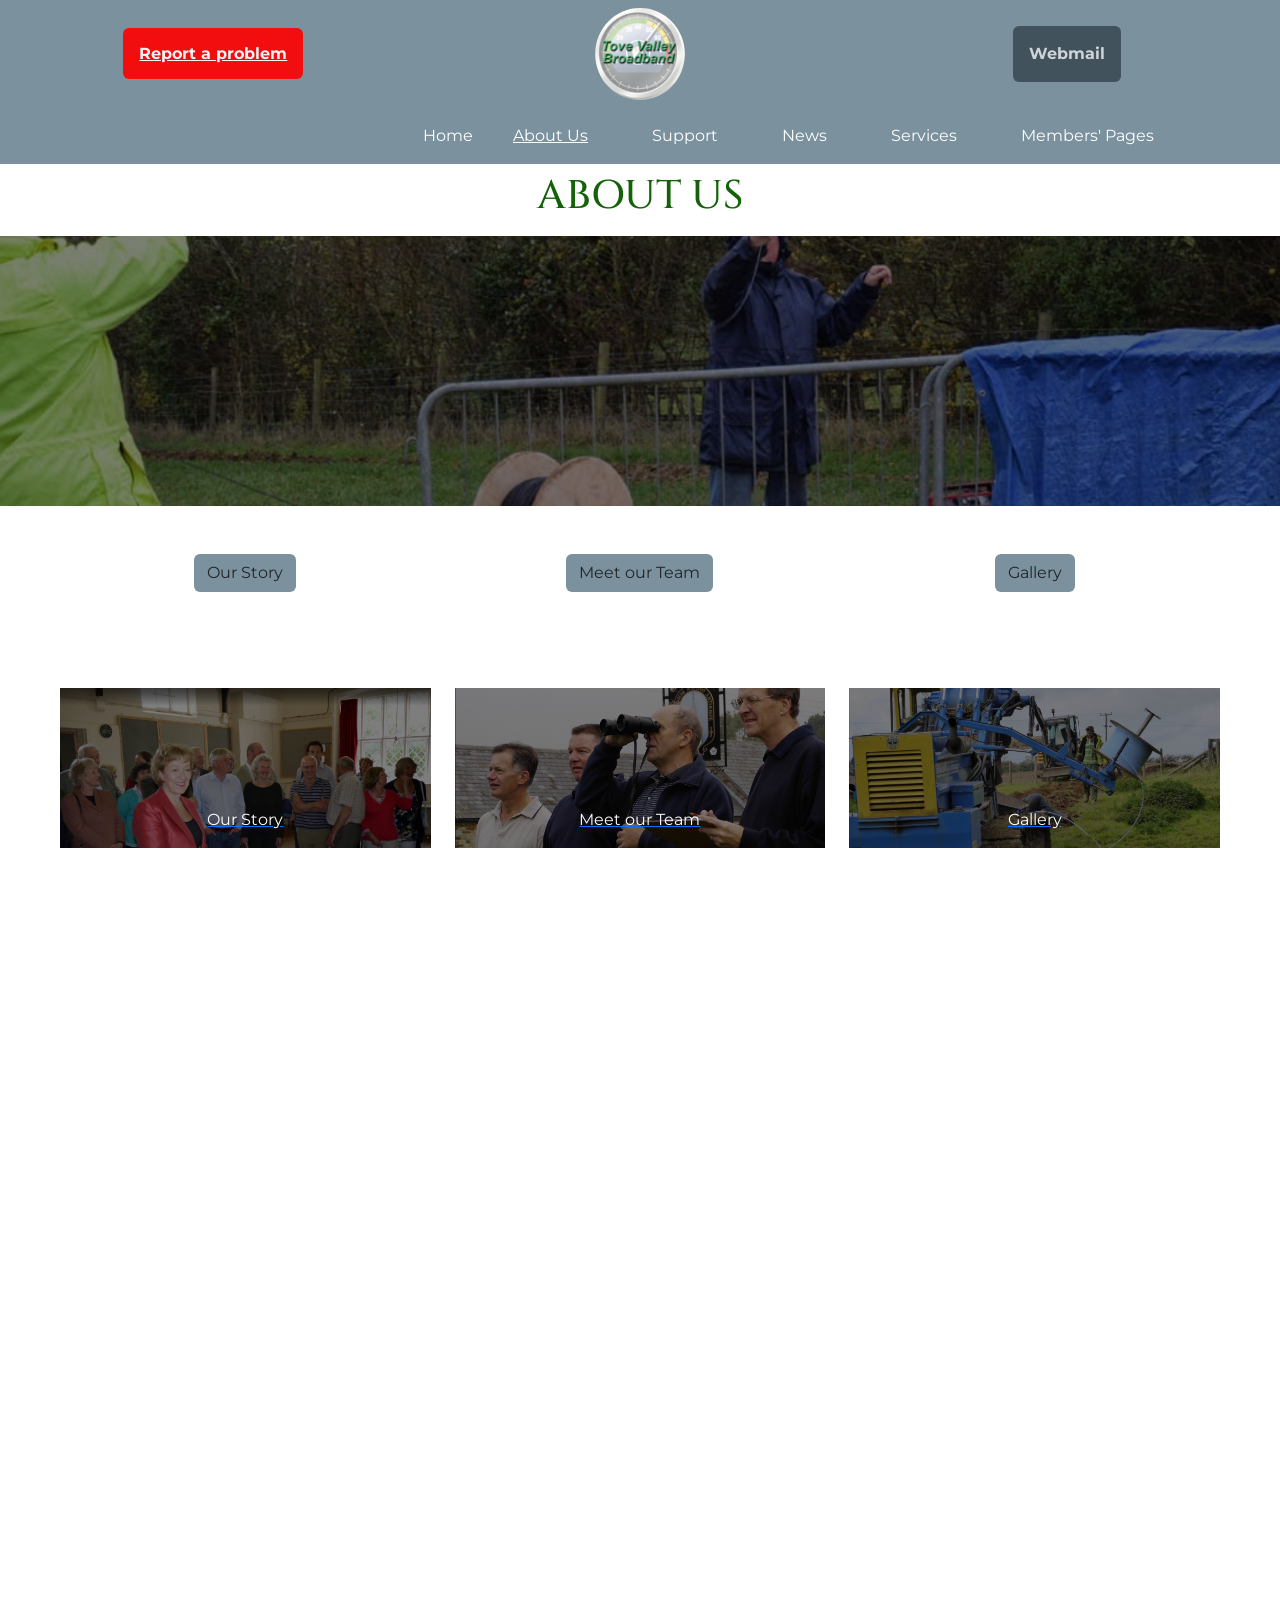
==== aboutus.html @ d672ddf1 "Add files via upload" ====
<!doctype html>
<!--  aboutus.html -->

<html lang="en">
	<head>
		<meta charset="utf-8" />
		<meta
			name="viewport"
			content="width=device-width, initial-scale=1.0, shrink-to-fit=no"
		/>
		<title>Tove Valley prototype</title>
		<meta name="description" content="" />
		<meta name="keywords" content="" />
		<meta name="author" content="" />
		<!-- SYTLE SHEETS -->
		<!-- Bootstrap 5.3.8 CSS -->
		<link
			href="https://cdn.jsdelivr.net/npm/bootstrap@5.3.8/dist/css/bootstrap.min.css"
			rel="stylesheet"
			integrity="sha384-sRIl4kxILFvY47J16cr9ZwB07vP4J8+LH7qKQnuqkuIAvNWLzeN8tE5YBujZqJLB"
			crossorigin="anonymous"
		/>
		<!-- Tetbury Wines stylesheet link -->
		<link rel="preload" href="style.css" as="style" />
		<link rel="stylesheet" href="style.css" type="text/css" />
		<!-- FONTS - Downloaded Google Fonts -->
		<!-- CINZEL and MONTSERRAT -->
		<link rel="preconnect" href="https://fonts.googleapis.com" />
		<link rel="preconnect" href="https://fonts.gstatic.com" crossorigin />
		<link
			href="https://fonts.googleapis.com/css2?family=Cinzel:wght@500&family=Montserrat:ital,wght@0,400;0,600;1,600&display=swap"
			rel="stylesheet"
		/>
		<!-- FAVICONS -->
		<!-- Favicon for Google Search -->
		<link rel="shortcut icon" href="logo-tove-valley.ico" />
		<!-- ATHENA INFORMATION-->
	</head>
	<body>
		<!-- Start of the page's main content (line below ensures that the footer behaves correctly)-->
		<div class="contents">
			<div id="top">
				<header class="sticky-top">
					<section class="container-fluid text-center bg-tw-logo-green">
						<div class="row text-center align-items-center bg-tw-logo-green">
							<div
								class="d-flex justify-content-center align-items-center col-4 text-center py-2"
							>
								<div class="">
									<a
										class="bg-tw-red text-white p-3 rounded fw-bold text-center"
										href="#"
									>
										Report a problem
									</a>
								</div>
							</div>
							<div class="col-4">
								<img
									class="d-inline-block align-top smalllogo rounded-circle py-2"
									src="logo-tove-valley.jpg"
									alt="Logo"
								/>
							</div>
							<div
								class="d-flex justify-content-center align-items-center col-4 text-center py-2"
							>
								<a class="btn-white p-3 rounded fw-bold text-center" href="#">
									Webmail
								</a>
							</div>
						</div>
					</section>
					<!-- Navigation Bar -->
					<nav
						class="navbar navbar-expand-md bg-tw-logo-green text-white text-center pe-4 justify-content-center"
					>
						<div class="container-lg justify-content-end">
							<button
								class="navbar-toggler navbar-dark"
								type="button"
								data-bs-toggle="collapse"
								data-bs-target="#navbarSupportedContent"
								aria-controls="navbarSupportedContent"
								aria-expanded="false"
								aria-label="Toggle navigation"
							>
								<span class="navbar-toggler-icon"></span>
							</button>
							<div
								class="collapse navbar-collapse flex-grow-0"
								id="navbarSupportedContent"
							>
								<ul class="navbar-nav me-auto mb-2 mb-lg-0 text-center">
									<li class="nav-item">
										<a class="nav-link" aria-current="page" href="index.html"
											>Home</a
										>
									</li>
									<li class="nav-item px-4">
										<a
											class="nav-link active"
											aria-current="page"
											href="aboutus.html"
											>About Us</a
										>
									</li>
									<li class="nav-item px-4">
										<a class="nav-link" href="#">Support</a>
									</li>
									<li class="nav-item px-4">
										<a class="nav-link" href="#">News</a>
									</li>
									<li class="nav-item px-4">
										<a class="nav-link" href="#">Services</a>
									</li>
									<li class="nav-item px-4">
										<a class="nav-link" href="#">Members' Pages</a>
									</li>
								</ul>
							</div>
						</div>
					</nav>
				</header>
				<!-- FRONT PAGE, MAIN CONTENT -->
				<main>
					<!-- PAGE TITLE -->
					<section>
						<h1 class="text-center p-2 text-green">ABOUT US</h1>
					</section>
					<!-- END PAGE TITLE -->
					<!-- HERO SECTION -->
					<section>
						<div class="hero-aboutus">
							<div
								class="mask hero-index-content center"
								style="background-color: rgba(0, 0, 0, 0.5)"
							>
								<!-- <p class="px-5 text-white container-sm">
									Tove Valley Superfast Broadband brings 10,000Mbps internet
									connection to villages in our area with fibre optics and
									radio.
									<br />
									<br />
									If you are new to the area and want to know more, check if we
									cover your location.
									<br />
									<br />
									<a
										class="tetbury-greentextonwhite p-2 rounded fw-bold text-center align-items-end"
										href="#"
									>
										Check Coverage
									</a>
									<br />
									<br />
								</p> -->
							</div>
						</div>
					</section>
					<!-- END OF HERO SECTION -->
					<!-- OPTIONS -->
					<section class="container-fluid">
						<div class="row row-cols-1 row-cols-sm-3 g-4 p-5">
							<div class="col">
								<div class="card h-100 border-0">
									<a
										href="#ourstory"
										class="btn bg-tw-logo-green d-flex align-items-center justify-content-center mx-auto"
									>
										Our Story
									</a>
									<!-- <div class="card-body">
										<p class="card-text text-justify text-center p-3"></p>
									</div>
									<div class="card-footer border-0"></div> -->
								</div>
							</div>
							<div class="col">
								<div class="card h-100 border-0">
									<a
										href="#ourteam"
										class="btn bg-tw-logo-green d-flex align-items-center justify-content-center mx-auto"
									>
										Meet our Team
									</a>
									<!-- <div class="card-body">
										<p class="card-text text-justify text-center p-3"></p>
									</div>
									<div class="card-footer border-0"></div> -->
								</div>
							</div>
							<div class="col">
								<div class="card h-100 border-0">
									<a
										href="#"
										class="btn bg-tw-logo-green d-flex align-items-center justify-content-center mx-auto"
									>
										Gallery
									</a>
									<!-- <div class="card-body">
										<p class="card-text text-justify text-center p-3"></p>
									</div>
									<div class="card-footer border-0"></div> -->
								</div>
							</div>
						</div>
					</section>
					<section class="container-fluid">
						<div class="row row-cols-1 row-cols-sm-3 g-4 p-5">
							<div class="col">
								<a href="#ourstory">
									<div class="button-story">
										<div
											class="mask button-content center"
											style="background-color: rgba(0, 0, 0, 0.5)"
										>
											<p class="text-white">Our Story</p>
										</div>
									</div>
								</a>
							</div>
							<div class="col">
								<a href="#ourteam">
									<div class="button-team">
										<div
											class="mask button-content center"
											style="background-color: rgba(0, 0, 0, 0.5)"
										>
											<p class="text-white">Meet our Team</p>
										</div>
									</div>
								</a>
							</div>
							<div class="col">
								<a href="#">
									<div class="button-gallery">
										<div
											class="mask button-content center"
											style="background-color: rgba(0, 0, 0, 0.5)"
										>
											<p class="text-white">Gallery</p>
										</div>
									</div>
								</a>
							</div>
						</div>
					</section>
					<!-- END OF OPTIONS -->
					<!-- INFORMATION SECTION -->
					<section class="container-lg">
						<h2 id="ourstory" class="text-center py-3 text-green">OUR STORY</h2>
						<article>
							<!-- IMAGES IN A ROW -->
							<section class="container-fluid">
								<div class="row row-cols-1 row-cols-sm-3 g-3 p-3">
									<div class="col">
										<img
											src="TVB-fibre-laying-reel-tractor.jpg"
											class="img-fluid h-100"
											alt="TVB-fibre-laying-reel-tractor"
										/>
									</div>
									<div class="col">
										<img
											src="TVB-fibre-reel-Churchyard.jpg"
											class="img-fluid h-100"
											alt="TVB-fibre-laying-reel-tractor"
										/>
									</div>
									<div class="col">
										<img
											src="TVB-crane-chimney-installation.jpg"
											class="img-fluid h-100"
											alt="TVB-fibre-laying-reel-tractor"
										/>
									</div>
								</div>
								<!-- Top of page -->
								<section class="text-end text-white pb-1 sticky-bottom">
									<a href="#top" class="nav-link">
										<svg
											xmlns="http://www.w3.org/2000/svg "
											width="1.0em"
											height="1.0em"
											fill="currentColor"
											class="bi bi-arrow-up-square-fill tetbury-whitetextongreen"
											viewBox="0 0 20 20 "
										>
											<path
												d="M2 16a2 2 0 0 1-2-2V2a2 2 0 0 1 2-2h12a2 2 0 0 1 2 2v12a2 2 0 0 1-2 2zm6.5-4.5V5.707l2.146 2.147a.5.5 0 0 0 .708-.708l-3-3a.5.5 0 0 0-.708 0l-3 3a.5.5 0 1 0 .708.708L7.5 5.707V11.5a.5.5 0 0 0 1 0"
											/>
										</svg>
									</a>
								</section>
							</section>
							<!-- END OF IMAGES IN A ROW -->
						</article>
						<article class="container-md">
							<p class="text-dark">
								"Not in my life-time" - a term often heard in the rural
								backwaters of England since the beginning of the 21st century.
								What we are referring to is, of course, is half-decent
								broadband.
							</p>
							<p class="text-dark">
								But in middle-England there are those of us who would not take
								this state sitting down. In the village of Abthorpe, a 120-house
								”Royalist” Stronghold in the upper Tove valley in
								Northamptonshire, a group of us led by Eric decided to change
								the face of broadband delivery in the area for ever.
							</p>
							<p class="text-dark">
								Dial-up connection to the internet at 0.024Mbps was improved
								dramatically in 2003 with a community supported satellite data
								connection to Belgium and provided "always on" broadband at
								1.0Mbps download and 0.25Mbps upload. This served 50 houses
								distributed across the roof-tops by 2.4Ghz WiFi. Cantennea (had
								to be Scotch cans), Fish-fryers (3-foot mesh reflectors) and
								commercial antennae were used in an effort to maximise radio
								connection and reduce interference. Lots of fun with RG-142
								co-ax and SMA connectors! However, we did have to train Google
								that we were English, not French!
							</p>
							<!-- 	<p class="text-green">Read More...</p> -->
						</article>
					</section>
					<!-- END OF INFORMATION SECTION -->
					<!-- INFORMATION SECTION -->
					<section class="container-fluid bg-tw-logo-green">
						<h2 id="ourteam" class="text-center py-3 text-white">OUR TEAM</h2>
						<article>
							<!-- IMAGES IN A ROW -->
							<section class="container-fluid">
								<div class="row row-cols-1 row-cols-sm-3 g-3 p-3">
									<div class="col">
										<img
											src="TVB-staff.jpg"
											class="img-fluid"
											alt="TVB-fibre-laying-reel-tractor"
										/>
									</div>
									<div class="col">
										<img
											src="TVB-celebration.jpg"
											class="img-fluid"
											alt="TVB-rooftop-church"
										/>
									</div>
									<div class="col">
										<img
											src="TVB-planning-eric.jpg"
											class="img-fluid"
											alt="TVB-fibre-laying-reel-tractor"
										/>
									</div>
								</div>
								<!-- Top of page -->
								<section class="text-end text-white pb-1 sticky-bottom">
									<a href="#top" class="nav-link">
										<svg
											xmlns="http://www.w3.org/2000/svg "
											width="1.0em"
											height="1.0em"
											fill="currentColor"
											class="bi bi-arrow-up-square-fill tetbury-whitetextongreen"
											viewBox="0 0 20 20 "
										>
											<path
												d="M2 16a2 2 0 0 1-2-2V2a2 2 0 0 1 2-2h12a2 2 0 0 1 2 2v12a2 2 0 0 1-2 2zm6.5-4.5V5.707l2.146 2.147a.5.5 0 0 0 .708-.708l-3-3a.5.5 0 0 0-.708 0l-3 3a.5.5 0 1 0 .708.708L7.5 5.707V11.5a.5.5 0 0 0 1 0"
											/>
										</svg>
									</a>
								</section>
							</section>
							<!-- END OF IMAGES IN A ROW -->
						</article>
						<article class="container-md">
							<p class="text-dark">
								Directors: Eric Malcomson; Philip Berry; Keith Fenwick; Peter
								Watkins; Richard Tomalin; Oliver Essame. Treasurer: Frank
								Hunter. Secretary Dave Long.
							</p>
							<p class="text-dark">
								In the village of Abthorpe, a 120-house ”Royalist” Stronghold in
								the upper Tove valley in Northamptonshire, a group of us led by
								Eric decided to change the face of broadband delivery in the
								area for ever.
							</p>
							<p class="text-dark">
								Dial-up connection to the internet at 0.024Mbps was improved
								dramatically in 2003 with a community supported satellite data
								connection to Belgium and provided "always on" broadband at
								1.0Mbps download and 0.25Mbps upload. This served 50 houses
								distributed across the roof-tops by 2.4Ghz WiFi. Cantennea (had
								to be Scotch cans), Fish-fryers (3-foot mesh reflectors) and
								commercial antennae were used in an effort to maximise radio
								connection and reduce interference. Lots of fun with RG-142
								co-ax and SMA connectors! However, we did have to train Google
								that we were English, not French!
							</p>
						</article>
					</section>
					<!-- END OF INFORMATION SECTION -->
				</main>
				<!-- End of Main Content -->
			</div>
		</div>
		<footer id="sticky-footer" class="navbar-dark text-white pt-0 pb-0">
			<!-- Footer hours -->
			<section
				class="container-fluid py-1 text-center bg-tw-logo-green bg-social"
			>
				<div class="row text-center align-items-center">
					<a href="#">
						<img
							class="d-inline-block align-top smalllogo rounded-circle"
							src="logo-tove-valley.jpg"
							alt="Tetbury Wines Logo"
						/>
					</a>
				</div>
			</section>
			<hr class="d-none d-md-block" />
			<section
				class="container-fluid py-3 text-center bg-tw-logo-green bg-social"
			>
				<div class="row text-center">
					<div class="col-xs-12 col-sm-3">
						<p
							class="fw-bold row-footer-height d-flex justify-content-center align-items-center"
						>
							<a href="#" class="nav-link">Company Info</a>
						</p>
					</div>
					<div class="col-xs-12 col-sm-3">
						<p
							class="fw-bold row-footer-height d-flex justify-content-center align-items-center"
						>
							<a href="#" class="nav-link">Ombudsman</a>
						</p>
					</div>
					<div class="col-xs-12 col-sm-3">
						<p
							class="fw-bold row-footer-height d-flex justify-content-center align-items-center"
						>
							<a href="#" class="nav-link">Small Print</a>
						</p>
					</div>
					<div class="col-xs-12 col-sm-3">
						<p
							class="fw-bold row-footer-height d-flex justify-content-center align-items-center"
						>
							<a href="#" class="nav-link">Website Info</a>
						</p>
					</div>
				</div>
			</section>
		</footer>
		<!-- JAVASCRIPT ITEMS -->
		<!-- Bootstrap 5.3.8 Bundle of Popper and JS -->
		<script
			src="https://cdn.jsdelivr.net/npm/bootstrap@5.3.8/dist/js/bootstrap.bundle.min.js"
			integrity="sha384-FKyoEForCGlyvwx9Hj09JcYn3nv7wiPVlz7YYwJrWVcXK/BmnVDxM+D2scQbITxI"
			crossorigin="anonymous"
		></script>
	</body>
</html>
---- style.css ----
/* TOVE VALLEY WEBSITE  - style.css */

/*Basic page setup */
html,
body {
	height: 100%;
	width: 100%;
	overflow: auto;
	scroll-behavior: smooth;
}

body {
	min-height: 100%;
	display: grid;
	grid-template-rows: 1fr auto;
	font-family: Montserrat, Helvetica, sans-serif;
	overflow-x: hidden;
}

body > .contents:first-child {
	width: 100%;
	max-width: 100%;
}

#main {
	min-height: 100vh;
}

.footer {
	grid-row-start: 2;
	grid-row-end: 3;
}

#page-content {
	flex: 1 0 auto;
}

#sticky-footer {
	flex-shrink: none;
}

/* Colours */
.text-tw-logo-green {
	color: rgb(123, 146, 158);
}

.bg-tw-logo-green {
	background-color: rgb(123, 146, 158);
}

.bg-tw-logo-green-pale {
	background-color: rgba(123, 146, 158, 0.1);
	opacity: 0.33;
}

.text-tw-logo-red {
	color: rgb(116, 41, 39);
}

.tetbury-redtextonwhite {
	color: rgb(116, 41, 39);
	border-color: white;
	background-color: white;
	text-decoration: none;
}

.tetbury-redtextonwhite:hover {
	color: rgb(116, 41, 39);
	border-color: white;
	background-color: white;
	text-decoration: underline;
}

.text-tw-red {
	color: red;
}

.text-tw-light-green {
	color: rgb(61, 207, 145);
}

.bg-tw-red {
	background-color: red;
	opacity: 90%;
}

.tetbury-greentextonwhite {
	color: rgb(123, 146, 158);
	border-color: white;
	background-color: white;
	text-decoration: none;
}

.tetbury-greentextonwhite:hover {
	color: rgb(123, 146, 158);
	border-color: rgb(123, 146, 158);
	background-color: white;
	text-decoration: underline;
}

.tetbury-whitetextongreen {
	color: white;
	border-color: white;
	background-color: rgb(123, 146, 158);
	text-decoration: none;
}

.tetbury-whitetextongreen:hover {
	color: white;
	border-color: white;
	background-color: rgb(123, 146, 158);
	text-decoration: underline;
}

.tetbury-whitetextonred {
	color: white;
	border-color: rgb(116, 41, 39);
	background-color: rgb(116, 41, 39);
	text-decoration: none;
}

.tetbury-whitetextonred:hover {
	color: white;
	border-color: rgb(116, 41, 39);
	background-color: rgb(116, 41, 39);
	text-decoration: underline;
}

.tetbury-whitetextonscarlet {
	color: white;
	border-color: rgb(255, 9, 15);
	background-color: rgb(255, 9, 15);
	text-decoration: none;
}

.tetbury-whitetextonscarlet:hover {
	color: white;
	border-color: rgb(255, 9, 15);
	background-color: rgb(255, 9, 15);
	text-decoration: underline;
}

.text-scarlet {
	color: rgb(255, 9, 15);
}

.tetbury-scarlettextonwhite {
	color: rgb(255, 9, 15);
	border-color: white;
	background-color: white;
	text-decoration: none;
}

.tetbury-scarlettextonwhite:hover {
	color: rgb(255, 9, 15);
	border-color: white;
	background-color: white;
	text-decoration: underline;
}

.bg-highlight-yellow {
	background-color: yellow;
}
.bg-highlight-green {
	background-color: rgb(43, 156, 25);
}
.text-highlight-green {
	color: rgb(43, 156, 25);
}
.bg-green {
	background-color: rgb(20, 97, 9);
}
.text-green {
	color: rgb(20, 97, 9);
}
.image-medium {
	width: 200px;
	height: auto;
	border: 1px solid black;
	margin-bottom: 25px;
}
.image-medium img {
	width: 100%;
	height: 100%;
	object-fit: cover;
}
.news-image {
	height: 30px;
	width: auto;
	vertical-align: middle;
}

.carousel-control-prev-green {
	color: rgb(123, 146, 158);
}

/* Read More */
.modal-staff {
	width: 50vw;
}

*/

/* Navigation Bar styles*/
nav {
	padding: 0;
	display: inline-flex;
}

.navbar-dark {
	background-color: rgb(123, 146, 158);
	border-color: rgb(123, 146, 158);
	color: white;
}

.nav-link {
	color: white !important;
}

.nav-link:hover {
	color: white !important;
	text-decoration: underline;
}

.nav-item {
	color: white !important;
}

.nav-item:hover {
	color: white !important;
	text-decoration: underline;
}

a.active {
	text-decoration: underline;
}

/* Footer */
footer {
	right: 0;
	bottom: 0;
	left: 0;
	padding: 0.5rem;
	background-color: rgb(123, 146, 158);
	text-align: left;
	color: #fff;
}

.border-tw-logo-green {
	border-bottom: 2px solid rgb(123, 146, 158);
}
.border-grey {
	border: 10px rgb(46, 60, 71, 0.75);
	border-radius: 0;
}
.border-red {
	border: 10px ridge rgb(116, 41, 39);
	border-radius: 0;
}

.border-double-red {
	border: 10px double rgb(116, 41, 39);
	border-radius: 0;
}
.box-shadow-light {
	box-shadow: 0px 2px rgba(255, 255, 255, 0.2);
}
.box-shadow-dark {
	box-shadow: 0px 2px rgba(123, 146, 158, 0.2);
}

.circle-border-tw-logo-green {
	border: 2px solid rgb(123, 146, 158, 0.5);
}

.circle-border-tw-logo-red {
	border: 2px rgba(116, 41, 39, 0.1);
}

.bg-social {
	background-color: rgba(123, 146, 158, 0.7);
}

.style-instagram {
	background: linear-gradient(-45deg, #ed1c94, #ffec17);
	color: white;
	border: none;
	border-radius: 30%;
}

.tetbury-whitetextongreen-social {
	color: white;
	border-color: white;
	background-color: rgba(123, 146, 158 0.7);
	text-decoration: none;
}

.tetbury-whitetextongreen-social:hover {
	color: white;
	border-color: white;
	background-color: rgba(123, 146, 158 0.7);
	text-decoration: underline;
}

/*................Images ..............*/
img {
	aspect-ratio: attr(width) / attr(height);
}

.img-border {
	border: 10px solid;
	border-image-source: url(images/logos-icons/border-frame.jpg);
	border-image-slice: 48;
}

.img-border-thin {
	border: 5px solid;
	border-image-source: url(images/cards/border-frame.jpg);
	border-image-slice: 48;
}

.img-blog {
	float: left;
	height: 10em;
	width: auto;
	padding: 0.5em;
}

.smalllogo {
	width: 6rem;
	height: auto;
	/*   width: 200;
  height: 138; */
	padding: 0.2em;
}

.footerlogo {
	width: 50%;
	height: auto;
	padding: 0.2em;
}

.container {
	position: relative;
	width: 100%;
}

.img-bottle {
	width: 108;
	height: 368;
}

.img-bottle-small {
	width: 94;
	height: 184;
}

.square img {
	aspect-ratio: 1 / 1;
	width: 100%;
	object-fit: contain;
	border-radius: 50%;
}

/* Animations */
@keyframes rotate {
	from {
		transform: rotate(0);
	}

	to {
		transform: rotate(360deg);
	}
}

.rotate {
	animation-name: rotate;
	animation-duration: 2000ms;
	animation-timing-function: linear;
	animation-delay: 300ms;
}

@keyframes slideInRight {
	from {
		transform: translateX(300px);
	}

	to {
		transform: translateX(0);
	}
}

.slideInRight {
	animation-name: slideInRight;
	animation-timing-function: ease-in;
	animation-duration: 2000ms;
	animation-delay: 500ms;
}

.smooth-jump {
	transition-duration: 2s;
	transition-timing-function: linear;
	transition-delay: 1s;
}

/* Carousel of images */
.carousel-fade {
	-webkit-transition-duration: 10s;
	/* Safari */
	transition-duration: 10s;
}

/*  */
.carousel-inner {
	display: block;
	width: 100%;
	height: auto;
	margin: 0 auto;
	padding: 0;
	background-size: cover;
	background-position: center;
	min-height: 100%;
	padding: 0rem;
	border-radius: 0;
}

.carousel-indicators img {
	width: 250px;
	display: block;
}

.carousel-indicators button {
	width: max-content !important;
}

.carousel-indicators button.active img {
	border: 4px solid rgb(116, 41, 39);
}

/* Maps */

.iframe-map {
	width: 80%;
	height: 250px;
}

.iframe-map-small {
	width: 50%;
	height: 100px;
}

/*................Text ..............*/
h1 {
	font-family: "Cinzel", Georgia, serif;
}

h2 {
	font-family: "Cinzel", Georgia, serif;
}

.serif {
	font-family: "Cinzel", Georgia, serif;
}

.pagetitle {
	color: rgb(123, 146, 158);
	padding-top: 1rem;
}

.pagetitle-xmas {
	color: #3dcf91;
	padding-top: 1rem;
}

.text-tiny {
	padding-top: 0;
	font-size: 0.9rem;
}

.text-xs {
	padding-top: 0;
	font-size: 0.8rem;
}

.text-prices {
	padding-top: 0;
	font-size: 0.7rem;
}

.text-xxs {
	padding-top: 0;
	font-size: 0.6rem;
}

.blockquote {
	font-style: italic;
}

hr.tw-hr {
	height: 3px;
	border: 1px solid rgb(116, 41, 39);
	background-color: white;
	opacity: 1;
	border-left: none;
	border-right: none;
}

.logo-border {
	border: 1px double rgb(116, 41, 39);
	background-color: white;
	opacity: 1;
	border-left: none;
	border-right: none;
}

.ul-tw {
	font-size: 0.8rem;
	text-align: left;
	margin-left: 0.5rem;
	padding: 0.2em;
}

.choices {
	height: 4rem;
}

.li-nobullets {
	list-style-type: none;
	padding-top: 0.5rem;
	padding-left: 0.2rem;
}

/*................Buttons ..............*/
.btn-white {
	color: rgb(255, 255, 255, 0.75);
	background-color: rgb(46, 60, 71, 0.75);
	text-decoration: none;
}

.btn-white:hover {
	color: rgb(255, 255, 255, 0.75);
	background-color: rgb(46, 60, 71);
	text-decoration: underline;
}

.btn-tetburyred {
	color: white;
	border-color: rgb(116, 41, 39);
	background-color: rgb(116, 41, 39);
}

.btn-tetburyred:hover {
	color: rgb(116, 41, 39) !important;
	border-color: rgb(116, 41, 39, 0.75);
	background-color: white !important;
}

.btn-tetburygreen {
	color: white;
	border-color: rgb(123, 146, 158);
	background-color: rgb(123, 146, 158);
}

.btn-tetburygreen:hover {
	color: rgb(123, 146, 158) !important;
	border-color: rgb(123, 146, 158, 0.75);
	background-color: white !important;
}

.link-black {
	color: black !important;
	text-decoration: none;
}

.link-black:hover {
	color: black !important;
	text-decoration: underline;
}

.no-underline {
	text-decoration: none;
}

.outline {
	outline: rgb(123, 146, 158) solid 1px;
}

.carousel-item .active {
	text-decoration: none;
}

.no-border {
	border: none;
}

/* Make the image responsive */
.dropdown-toggle {
	border: none;
}

.dropdown-toggle:hover {
	border: none;
}

/*................Cards ..............*/
/* Flexbox cards */
img {
	height: auto;
	max-width: 100%;
	vertical-align: middle;
}

.card-index {
	height: 3.5em;
}

.card-title-staff {
	color: white;
	background-color: rgb(123, 146, 158);
	text-align: center;
	padding: 0.5rem;
	margin-bottom: 0;
	font-size: 100%;
	height: 6.5em;
}

.card-contact-height {
	height: 5em;
}

.card-title {
	color: white;
	text-align: center;
	padding: 0.5rem;
	margin-bottom: 0;
	font-size: 100%;
}

.card-title-banner {
	text-align: center;
	padding: 0.5rem;
	margin-bottom: 0;
	font-size: 100%;
}

.card-img-top {
	width: 100%;
	height: auto;
}

.card-img-banner {
	width: 100%;
	height: 100%;
	object-fit: cover;
	border: px solid red;
}

.img-fit {
	aspect-ratio: 16/16;
	object-fit: cover;
}

.card-body {
	padding: 0rem;
	margin: none;
}

/* Jumping to anchor tags */
span.anchor {
	display: block;
	position: relative;
	top: -100px;
	visibility: hidden;
}

.jump {
	margin-top: 0px;
	padding-top: 200px;
}

.jump-blog {
	margin-top: 0px;
	padding-top: 600px;
}

.hero-index {
	background-color: rgba(123, 146, 158, 0.2);
	background-image: url("trenching-2025-07-15-2.jpg");
	background-attachment: fixed;
	background-position: center;
	background-repeat: no-repeat;
	background-size: cover;
}
.hero-aboutus {
	background-color: rgba(123, 146, 158, 0);
	background-image: url("TVB-fibre-laying-field.jpg");
	background-attachment: fixed;
	background-position: center;
	background-repeat: no-repeat;
	background-size: cover;
}
.button-story {
	background-color: rgba(123, 146, 158, 0.2);
	background-image: url("TVB-celebration.jpg");
	/* background-attachment: fixed; */
	background-position: top;
	background-repeat: no-repeat;
	background-size: cover;
}
.button-team {
	background-color: rgba(123, 146, 158, 0.2);
	background-image: url("TVB-staff.jpg");
	/* background-attachment: fixed; */
	background-position: center;
	background-repeat: no-repeat;
	background-size: cover;
}
.button-gallery {
	background-color: rgba(123, 146, 158, 0.2);
	background-image: url("TVB-fibre-laying-reel-tractor.jpg");
	/* background-attachment: fixed; */
	background-position: center;
	background-repeat: no-repeat;
	background-size: cover;
}
.button-content {
	min-height: 10em;
	align-items: center;
	justify-content: center;
}
.banner-contact {
	background-color: rgba(123, 146, 158, 0.2);
	background-image: url("images/page-banner/contact-banner.jpg");
	background-repeat: no-repeat;
	background-size: cover;
	background-position: top center;
}
.winelists-banner {
	background-color: rgba(123, 146, 158, 0.2);
	background-image: url("images/page-banner/wines-display.jpg");
	background-position: bottom center;
	background-repeat: no-repeat;
	background-size: cover;
}
.club-banner {
	background-color: rgba(123, 146, 158, 0.2);
	background-image: url("images/page-banner/event-tasting.jpg");
	background-position: top center;
	background-repeat: no-repeat;
	background-size: cover;
}

.header-content {
	/* padding: 20px 0 20px 0; */
	min-height: 30vh;
}
.hero-index-content {
	min-height: 30vh;
	align-items: center;
	justify-content: center;
}
.hero-aboutus-content {
	min-height: 30vh;
	align-items: center;
	justify-content: center;
}
.hero-text {
	text-shadow: 2px 2px 5px rgb(123, 146, 158);
	font-weight: bolder;
}
.button-round {
	width: 7rem;
	height: 7rem;
}
.more-transparent {
	background-color: rgb(123, 146, 158, 0.7);
	padding: 6px;
}

.hero-box {
	background-color: white;
	font-size: small;
	font-weight: bold;
	padding-top: 2px;
	padding-bottom: 2px;
}

.center {
	display: flex;
	justify-content: center;
	align-items: end;
}

.masked-image {
	background: linear-gradient(
		45deg,
		rgba(29, 236, 197, 0.7),
		rgba(91, 14, 214, 0.7) 100%
	);
}

.page-divider {
	display: block;
	width: 100%;
	margin: 0 auto;
	background-image: url("images/background-vineyard.jpg");
	background-size: cover;
	background-repeat: no-repeat;
	background-position: center;
	padding: 2rem;
	padding-right: 5rem;
	border-radius: 0;
}

@media only screen and (min-width: 1024px) {
	.parallax {
		background-attachment: scroll;
	}
}

.welcome {
	color: black;
	padding: 1.2rem;
	margin: 0 auto;
	padding-top: 0.2rem;
	padding-bottom: 0.2rem;
}

.desktopcontentonly {
	display: none;
}

/* Contact Page */
/* Contact Page Banner Image */
.banner-contact {
	/* background-color: rgba(123, 146, 158, 0.2); */
	background-image: url("images/page-banner/contact-banner.jpg");
	background-repeat: no-repeat;
	background-size: cover;
	background-position: center center;
}

.banner-contact-content {
	padding: 1em;
	margin-top: 1em;
	max-width: 50%;
	color: white;
	background-color: rgba(123, 146, 158, 0.2);
	/*   font-weight: bold; */
}

.gradient-custom {
	/* fallback for old browsers */
	background: rgba(123, 146, 158, 0.1);

	/* Chrome 10-25, Safari 5.1-6 */
	background: -webkit-linear-gradient(
		45deg,
		rgba(123, 146, 158, 0.6),
		rgba(123, 146, 158, 0) 70%
	);

	/* W3C, IE 10+/ Edge, Firefox 16+, Chrome 26+, Opera 12+, Safari 7+ */
	background: linear-gradient(
		45deg,
		rgba(123, 146, 158, 0.6),
		rgba(123, 146, 158, 0) 70%
	);
}

.banner-contact a {
	border: 2px solid white;
	padding: 0.5em;
	text-decoration: none;
	margin-left: 1em;
	margin-right: 1rem;
	display: inline-block;
	color: white;
	background-color: rgba(116, 41, 39);
	border-radius: 0.4em;
}

.banner-contact a:hover {
	background: rgba(123, 146, 158);
	text-decoration: underline;
	color: white;
}

@media only screen and (max-width: 767px) {
	.banner-contact {
		background-image: url(images/page-banner/contact-banner.jpg);
	}

	.banner-contact-content {
		max-width: 100%;
	}
}

@media only screen and (min-width: 768px) and (max-width: 812px) {
	.banner-contact {
		padding-top: 0.2rem;
		padding-bottom: 0.2rem;
		margin-top: 0.5rem;
		background-image: url(images/page-banner/contact-banner.jpg);
		font-size: smaller;
	}

	.banner-contact-content {
		max-width: 80%;
	}
}

@media only screen and (min-width: 813px) and (max-width: 1024px) {
	.banner-contact {
		padding-top: 0.2rem;
		padding-bottom: 0.2rem;
		margin-top: 0.5rem;
		background-image: url(images/page-banner/contact-banner.jpg);
	}

	.banner-contact-content {
		max-width: 65%;
	}
}

@media only screen and (min-width: 1025px) and (max-width: 1920px) {
	.banner-contact {
		background-image: url(images/page-banner/contact-banner.jpg);
	}

	.banner-contact-content {
		max-width: 75%;
	}
}

@media only screen and (min-width: 1921px) and (max-width: 5400px) {
	.banner-contact {
		background-image: url(images/page-banner/contact-banner.jpg);
	}
}

/* Contact Page Staff Images */
.img-advert {
	background: url(images/christmas/christmas-box.jpg);
	background-color: solid red;
	background-repeat: no-repeat;
	background-position: center;
	background-size: cover;
}

.img-circle {
	width: 100%;
	height: auto;
}

.img-full-width {
	width: 100vw;
	height: auto;
}

/* Contact Page Form */
.textarea {
	height: 100%;
}

.modal-content {
	border-radius: 0rem;
}

/* Showing documents on laptops/desktops, 1025px and up*/
@media only screen and (min-width: 1025px) {
	.desktopcontentonly {
		display: inline;
	}
}

/* Shows the PDF documents on large screens */
.embed-responsive-210by297 {
	padding-bottom: 141.42%;
	border-bottom: 1px solid black;
	width: 90%;
	height: 0;
	position: relative;
}

.embed-responsive-210by297 object {
	height: 100%;
	width: 100%;
	position: absolute;
	border-bottom: 1px solid black;
}

/* Firefox Bug Fix  */
.carousel-item {
	transition: -webkit-transform 0.5s ease;
	transition: transform 0.5s ease;
	transition:
		transform 0.5s ease,
		-webkit-transform 0.5s ease;
	-webkit-backface-visibility: visible;
	backface-visibility: visible;
}

/* Cookies, social icons and Marketing */
@media screen and (min-width: 768px) and (max-width: 900px) {
	.navbar-expand-md .navbar-collapse {
		font-size: 13px;
	}
}

@media screen and (max-width: 768px) {
	.navbar-dark .navbar-brand {
		width: 60px;
		margin-right: 0;
		-webkit-box-ordinal-group: 2;
		-ms-flex-order: 1;
		order: 1;
	}

	.header-social {
		-webkit-box-ordinal-group: 3;
		-ms-flex-order: 2;
		order: 2;
	}

	.header-social a:first-child {
		margin-left: 0;
	}

	.navbar-dark .navbar-toggler {
		width: 60px;
		-webkit-box-ordinal-group: 4;
		-ms-flex-order: 3;
		order: 3;
	}
}

.opaque-text {
	opacity: 100%;
}

.header-social {
	display: -webkit-inline-box;
	display: -ms-inline-flexbox;
	display: inline-flex;
	-webkit-box-align: center;
	-ms-flex-align: center;
	align-items: center;
	-webkit-box-pack: end;
	-ms-flex-pack: end;
	justify-content: flex-end;
	width: auto;
}

.header-social a {
	display: inline-block;
	margin-left: 0.5em;
	-moz-transition: all 0.35s ease;
	-webkit-transition: all 0.35s ease;
	-o-transition: all 0.35s ease;
	transition: all 0.35s ease;
}

.header-social a:hover {
	opacity: 0.75;
}

.header-social img {
	display: block;
	margin: 0;
	max-width: 24px;
}

.contactblock {
	padding: 0.5em;
}

.contact-msg {
	padding: 2em 1em;
	text-align: center;
}

#marketing-in,
#marketing-out {
	/*   display: inline-block;
  float: left; */
	/*   width: auto;
  height: auto; */
	margin-top: 4px;
	margin-right: 1em;
}

.row-footer-height {
	height: 1rem;
}

footer .social-links {
	display: -webkit-box;
	display: -webkit-flex;
	display: -moz-box;
	display: -ms-flexbox;
	display: flex;
	-webkit-box-align: center;
	-ms-flex-align: center;
	align-items: center;
	-webkit-box-pack: center;
	-ms-flex-pack: center;
	justify-content: center;
	margin: 0.75em auto 0.5em;
}

footer .social-links a {
	display: inline-block;
	margin: 0 0.75em;
}

footer .social-links a:hover {
	opacity: 0.75;
}

footer .social-links img {
	display: block;
	margin: 0;
	width: auto;
	max-width: 24px;
	height: auto;
	max-height: 24px;
}

#popup {
	position: fixed;
	left: 0;
	top: 0;
	width: 100%;
	height: 100%;
	z-index: 99999;
}

#popup .blocker {
	position: absolute;
	left: 0;
	top: 0;
	width: 100%;
	height: 100%;
	background-color: #222222;
	opacity: 0.8;
}

#popup .inner {
	position: absolute;
	left: 50%;
	top: 50%;
	-webkit-transform: translateX(-50%) translateY(-50%);
	-moz-transform: translateX(-50%) translateY(-50%);
	-ms-transform: translateX(-50%) translateY(-50%);
	-o-transform: translateX(-50%) translateY(-50%);
	transform: translateX(-50%) translateY(-50%);
	width: 90%;
	height: auto;
	max-width: 550px;
	padding: 2em;
	background-color: #ffffff;
	text-align: center;
}

#popup h2 {
	margin-bottom: 0.5em;
}

#popup .buttons {
	display: -webkit-box;
	display: -webkit-flex;
	display: -moz-box;
	display: -ms-flexbox;
	display: flex;
	-webkit-box-align: center;
	-ms-flex-align: center;
	align-items: center;
	-webkit-box-pack: center;
	-ms-flex-pack: center;
	justify-content: center;
	margin-top: 1.5em;
}

#popup button {
	margin: 0 1.25em 0;
	color: white;
	border-color: rgb(123, 146, 158);
	background-color: rgb(123, 146, 158);
}

#popup button:first-child {
	margin-left: 0;
}

#popup button:last-child {
	margin-right: 0;
}

#popup button:hover {
	background-color: #ffffff;
	color: rgb(123, 146, 158);
}

@media screen and (max-width: 400px) {
	#popup .inner {
		padding: 1.5em;
	}

	#popup .buttons {
		display: block;
	}

	#popup button {
		display: table;
		margin: 0 auto 1em !important;
	}

	#popup button:last-child {
		margin-bottom: 0 !important;
	}
}

/* Cookie Consent
----------------------------------------------- */

html.show--consent {
	margin-bottom: 14em;
}

body {
	--cc-bg: #fff;
	--cc-text: #222;
	--cc-btn-primary-bg: #234b2b;
	--cc-btn-primary-text: var(--cc-bg);
	--cc-btn-primary-hover-bg: #234b2b;
	--cc-btn-secondary-bg: #eceef5;
	--cc-btn-secondary-text: var(--cc-text);
	--cc-btn-secondary-hover-bg: #e1e3e7;
	--cc-toggle-bg-on: var(--cc-btn-primary-bg);
	--cc-block-text: var(--cc-text);
	--cc-overlay-bg: rgba(0, 0, 0, 0.82);
}

/* TEST */

.testmenu {
	/*    position: fixed; */
	/*     margin-top: 0px; */
	padding-top: 140px;
}

.blog-overlay {
	background-color: rgba(123, 146, 158, 0.6);
}

#chateaumusar {
	text-align: center;

	font-size: 30px;
	padding-top: 40px;
	height: 608px;

	padding-top: 300px;
}

#riesling {
	text-align: center;

	font-size: 30px;
	padding-top: 40px;
	height: 608px;

	padding-top: 300px;
}

#avondale {
	text-align: center;

	font-size: 30px;
	padding-top: 40px;
	height: 608px;

	padding-top: 300px;
}

#cycles {
	text-align: center;

	font-size: 30px;
	padding-top: 40px;
	height: 608px;

	padding-top: 300px;
}

/* #four {
    text-align: center;
    color: white;
    font-size: 30px;
    padding-top: 40px;
    height: 608px;
    background: orange;
    padding-top: 500px;
} */

#five {
	text-align: center;

	font-size: 30px;
	padding-top: 40px;
	height: 608px;

	padding-top: 500px;
}
---- style.css ----
/* TOVE VALLEY WEBSITE  - style.css */

/*Basic page setup */
html,
body {
	height: 100%;
	width: 100%;
	overflow: auto;
	scroll-behavior: smooth;
}

body {
	min-height: 100%;
	display: grid;
	grid-template-rows: 1fr auto;
	font-family: Montserrat, Helvetica, sans-serif;
	overflow-x: hidden;
}

body > .contents:first-child {
	width: 100%;
	max-width: 100%;
}

#main {
	min-height: 100vh;
}

.footer {
	grid-row-start: 2;
	grid-row-end: 3;
}

#page-content {
	flex: 1 0 auto;
}

#sticky-footer {
	flex-shrink: none;
}

/* Colours */
.text-tw-logo-green {
	color: rgb(123, 146, 158);
}

.bg-tw-logo-green {
	background-color: rgb(123, 146, 158);
}

.bg-tw-logo-green-pale {
	background-color: rgba(123, 146, 158, 0.1);
	opacity: 0.33;
}

.text-tw-logo-red {
	color: rgb(116, 41, 39);
}

.tetbury-redtextonwhite {
	color: rgb(116, 41, 39);
	border-color: white;
	background-color: white;
	text-decoration: none;
}

.tetbury-redtextonwhite:hover {
	color: rgb(116, 41, 39);
	border-color: white;
	background-color: white;
	text-decoration: underline;
}

.text-tw-red {
	color: red;
}

.text-tw-light-green {
	color: rgb(61, 207, 145);
}

.bg-tw-red {
	background-color: red;
	opacity: 90%;
}

.tetbury-greentextonwhite {
	color: rgb(123, 146, 158);
	border-color: white;
	background-color: white;
	text-decoration: none;
}

.tetbury-greentextonwhite:hover {
	color: rgb(123, 146, 158);
	border-color: rgb(123, 146, 158);
	background-color: white;
	text-decoration: underline;
}

.tetbury-whitetextongreen {
	color: white;
	border-color: white;
	background-color: rgb(123, 146, 158);
	text-decoration: none;
}

.tetbury-whitetextongreen:hover {
	color: white;
	border-color: white;
	background-color: rgb(123, 146, 158);
	text-decoration: underline;
}

.tetbury-whitetextonred {
	color: white;
	border-color: rgb(116, 41, 39);
	background-color: rgb(116, 41, 39);
	text-decoration: none;
}

.tetbury-whitetextonred:hover {
	color: white;
	border-color: rgb(116, 41, 39);
	background-color: rgb(116, 41, 39);
	text-decoration: underline;
}

.tetbury-whitetextonscarlet {
	color: white;
	border-color: rgb(255, 9, 15);
	background-color: rgb(255, 9, 15);
	text-decoration: none;
}

.tetbury-whitetextonscarlet:hover {
	color: white;
	border-color: rgb(255, 9, 15);
	background-color: rgb(255, 9, 15);
	text-decoration: underline;
}

.text-scarlet {
	color: rgb(255, 9, 15);
}

.tetbury-scarlettextonwhite {
	color: rgb(255, 9, 15);
	border-color: white;
	background-color: white;
	text-decoration: none;
}

.tetbury-scarlettextonwhite:hover {
	color: rgb(255, 9, 15);
	border-color: white;
	background-color: white;
	text-decoration: underline;
}

.bg-highlight-yellow {
	background-color: yellow;
}
.bg-highlight-green {
	background-color: rgb(43, 156, 25);
}
.text-highlight-green {
	color: rgb(43, 156, 25);
}
.bg-green {
	background-color: rgb(20, 97, 9);
}
.text-green {
	color: rgb(20, 97, 9);
}
.image-medium {
	width: 200px;
	height: auto;
	border: 1px solid black;
	margin-bottom: 25px;
}
.image-medium img {
	width: 100%;
	height: 100%;
	object-fit: cover;
}
.news-image {
	height: 30px;
	width: auto;
	vertical-align: middle;
}

.carousel-control-prev-green {
	color: rgb(123, 146, 158);
}

/* Read More */
.modal-staff {
	width: 50vw;
}

*/

/* Navigation Bar styles*/
nav {
	padding: 0;
	display: inline-flex;
}

.navbar-dark {
	background-color: rgb(123, 146, 158);
	border-color: rgb(123, 146, 158);
	color: white;
}

.nav-link {
	color: white !important;
}

.nav-link:hover {
	color: white !important;
	text-decoration: underline;
}

.nav-item {
	color: white !important;
}

.nav-item:hover {
	color: white !important;
	text-decoration: underline;
}

a.active {
	text-decoration: underline;
}

/* Footer */
footer {
	right: 0;
	bottom: 0;
	left: 0;
	padding: 0.5rem;
	background-color: rgb(123, 146, 158);
	text-align: left;
	color: #fff;
}

.border-tw-logo-green {
	border-bottom: 2px solid rgb(123, 146, 158);
}
.border-grey {
	border: 10px rgb(46, 60, 71, 0.75);
	border-radius: 0;
}
.border-red {
	border: 10px ridge rgb(116, 41, 39);
	border-radius: 0;
}

.border-double-red {
	border: 10px double rgb(116, 41, 39);
	border-radius: 0;
}
.box-shadow-light {
	box-shadow: 0px 2px rgba(255, 255, 255, 0.2);
}
.box-shadow-dark {
	box-shadow: 0px 2px rgba(123, 146, 158, 0.2);
}

.circle-border-tw-logo-green {
	border: 2px solid rgb(123, 146, 158, 0.5);
}

.circle-border-tw-logo-red {
	border: 2px rgba(116, 41, 39, 0.1);
}

.bg-social {
	background-color: rgba(123, 146, 158, 0.7);
}

.style-instagram {
	background: linear-gradient(-45deg, #ed1c94, #ffec17);
	color: white;
	border: none;
	border-radius: 30%;
}

.tetbury-whitetextongreen-social {
	color: white;
	border-color: white;
	background-color: rgba(123, 146, 158 0.7);
	text-decoration: none;
}

.tetbury-whitetextongreen-social:hover {
	color: white;
	border-color: white;
	background-color: rgba(123, 146, 158 0.7);
	text-decoration: underline;
}

/*................Images ..............*/
img {
	aspect-ratio: attr(width) / attr(height);
}

.img-border {
	border: 10px solid;
	border-image-source: url(images/logos-icons/border-frame.jpg);
	border-image-slice: 48;
}

.img-border-thin {
	border: 5px solid;
	border-image-source: url(images/cards/border-frame.jpg);
	border-image-slice: 48;
}

.img-blog {
	float: left;
	height: 10em;
	width: auto;
	padding: 0.5em;
}

.smalllogo {
	width: 6rem;
	height: auto;
	/*   width: 200;
  height: 138; */
	padding: 0.2em;
}

.footerlogo {
	width: 50%;
	height: auto;
	padding: 0.2em;
}

.container {
	position: relative;
	width: 100%;
}

.img-bottle {
	width: 108;
	height: 368;
}

.img-bottle-small {
	width: 94;
	height: 184;
}

.square img {
	aspect-ratio: 1 / 1;
	width: 100%;
	object-fit: contain;
	border-radius: 50%;
}

/* Animations */
@keyframes rotate {
	from {
		transform: rotate(0);
	}

	to {
		transform: rotate(360deg);
	}
}

.rotate {
	animation-name: rotate;
	animation-duration: 2000ms;
	animation-timing-function: linear;
	animation-delay: 300ms;
}

@keyframes slideInRight {
	from {
		transform: translateX(300px);
	}

	to {
		transform: translateX(0);
	}
}

.slideInRight {
	animation-name: slideInRight;
	animation-timing-function: ease-in;
	animation-duration: 2000ms;
	animation-delay: 500ms;
}

.smooth-jump {
	transition-duration: 2s;
	transition-timing-function: linear;
	transition-delay: 1s;
}

/* Carousel of images */
.carousel-fade {
	-webkit-transition-duration: 10s;
	/* Safari */
	transition-duration: 10s;
}

/*  */
.carousel-inner {
	display: block;
	width: 100%;
	height: auto;
	margin: 0 auto;
	padding: 0;
	background-size: cover;
	background-position: center;
	min-height: 100%;
	padding: 0rem;
	border-radius: 0;
}

.carousel-indicators img {
	width: 250px;
	display: block;
}

.carousel-indicators button {
	width: max-content !important;
}

.carousel-indicators button.active img {
	border: 4px solid rgb(116, 41, 39);
}

/* Maps */

.iframe-map {
	width: 80%;
	height: 250px;
}

.iframe-map-small {
	width: 50%;
	height: 100px;
}

/*................Text ..............*/
h1 {
	font-family: "Cinzel", Georgia, serif;
}

h2 {
	font-family: "Cinzel", Georgia, serif;
}

.serif {
	font-family: "Cinzel", Georgia, serif;
}

.pagetitle {
	color: rgb(123, 146, 158);
	padding-top: 1rem;
}

.pagetitle-xmas {
	color: #3dcf91;
	padding-top: 1rem;
}

.text-tiny {
	padding-top: 0;
	font-size: 0.9rem;
}

.text-xs {
	padding-top: 0;
	font-size: 0.8rem;
}

.text-prices {
	padding-top: 0;
	font-size: 0.7rem;
}

.text-xxs {
	padding-top: 0;
	font-size: 0.6rem;
}

.blockquote {
	font-style: italic;
}

hr.tw-hr {
	height: 3px;
	border: 1px solid rgb(116, 41, 39);
	background-color: white;
	opacity: 1;
	border-left: none;
	border-right: none;
}

.logo-border {
	border: 1px double rgb(116, 41, 39);
	background-color: white;
	opacity: 1;
	border-left: none;
	border-right: none;
}

.ul-tw {
	font-size: 0.8rem;
	text-align: left;
	margin-left: 0.5rem;
	padding: 0.2em;
}

.choices {
	height: 4rem;
}

.li-nobullets {
	list-style-type: none;
	padding-top: 0.5rem;
	padding-left: 0.2rem;
}

/*................Buttons ..............*/
.btn-white {
	color: rgb(255, 255, 255, 0.75);
	background-color: rgb(46, 60, 71, 0.75);
	text-decoration: none;
}

.btn-white:hover {
	color: rgb(255, 255, 255, 0.75);
	background-color: rgb(46, 60, 71);
	text-decoration: underline;
}

.btn-tetburyred {
	color: white;
	border-color: rgb(116, 41, 39);
	background-color: rgb(116, 41, 39);
}

.btn-tetburyred:hover {
	color: rgb(116, 41, 39) !important;
	border-color: rgb(116, 41, 39, 0.75);
	background-color: white !important;
}

.btn-tetburygreen {
	color: white;
	border-color: rgb(123, 146, 158);
	background-color: rgb(123, 146, 158);
}

.btn-tetburygreen:hover {
	color: rgb(123, 146, 158) !important;
	border-color: rgb(123, 146, 158, 0.75);
	background-color: white !important;
}

.link-black {
	color: black !important;
	text-decoration: none;
}

.link-black:hover {
	color: black !important;
	text-decoration: underline;
}

.no-underline {
	text-decoration: none;
}

.outline {
	outline: rgb(123, 146, 158) solid 1px;
}

.carousel-item .active {
	text-decoration: none;
}

.no-border {
	border: none;
}

/* Make the image responsive */
.dropdown-toggle {
	border: none;
}

.dropdown-toggle:hover {
	border: none;
}

/*................Cards ..............*/
/* Flexbox cards */
img {
	height: auto;
	max-width: 100%;
	vertical-align: middle;
}

.card-index {
	height: 3.5em;
}

.card-title-staff {
	color: white;
	background-color: rgb(123, 146, 158);
	text-align: center;
	padding: 0.5rem;
	margin-bottom: 0;
	font-size: 100%;
	height: 6.5em;
}

.card-contact-height {
	height: 5em;
}

.card-title {
	color: white;
	text-align: center;
	padding: 0.5rem;
	margin-bottom: 0;
	font-size: 100%;
}

.card-title-banner {
	text-align: center;
	padding: 0.5rem;
	margin-bottom: 0;
	font-size: 100%;
}

.card-img-top {
	width: 100%;
	height: auto;
}

.card-img-banner {
	width: 100%;
	height: 100%;
	object-fit: cover;
	border: px solid red;
}

.img-fit {
	aspect-ratio: 16/16;
	object-fit: cover;
}

.card-body {
	padding: 0rem;
	margin: none;
}

/* Jumping to anchor tags */
span.anchor {
	display: block;
	position: relative;
	top: -100px;
	visibility: hidden;
}

.jump {
	margin-top: 0px;
	padding-top: 200px;
}

.jump-blog {
	margin-top: 0px;
	padding-top: 600px;
}

.hero-index {
	background-color: rgba(123, 146, 158, 0.2);
	background-image: url("trenching-2025-07-15-2.jpg");
	background-attachment: fixed;
	background-position: center;
	background-repeat: no-repeat;
	background-size: cover;
}
.hero-aboutus {
	background-color: rgba(123, 146, 158, 0);
	background-image: url("TVB-fibre-laying-field.jpg");
	background-attachment: fixed;
	background-position: center;
	background-repeat: no-repeat;
	background-size: cover;
}
.button-story {
	background-color: rgba(123, 146, 158, 0.2);
	background-image: url("TVB-celebration.jpg");
	/* background-attachment: fixed; */
	background-position: top;
	background-repeat: no-repeat;
	background-size: cover;
}
.button-team {
	background-color: rgba(123, 146, 158, 0.2);
	background-image: url("TVB-staff.jpg");
	/* background-attachment: fixed; */
	background-position: center;
	background-repeat: no-repeat;
	background-size: cover;
}
.button-gallery {
	background-color: rgba(123, 146, 158, 0.2);
	background-image: url("TVB-fibre-laying-reel-tractor.jpg");
	/* background-attachment: fixed; */
	background-position: center;
	background-repeat: no-repeat;
	background-size: cover;
}
.button-content {
	min-height: 10em;
	align-items: center;
	justify-content: center;
}
.banner-contact {
	background-color: rgba(123, 146, 158, 0.2);
	background-image: url("images/page-banner/contact-banner.jpg");
	background-repeat: no-repeat;
	background-size: cover;
	background-position: top center;
}
.winelists-banner {
	background-color: rgba(123, 146, 158, 0.2);
	background-image: url("images/page-banner/wines-display.jpg");
	background-position: bottom center;
	background-repeat: no-repeat;
	background-size: cover;
}
.club-banner {
	background-color: rgba(123, 146, 158, 0.2);
	background-image: url("images/page-banner/event-tasting.jpg");
	background-position: top center;
	background-repeat: no-repeat;
	background-size: cover;
}

.header-content {
	/* padding: 20px 0 20px 0; */
	min-height: 30vh;
}
.hero-index-content {
	min-height: 30vh;
	align-items: center;
	justify-content: center;
}
.hero-aboutus-content {
	min-height: 30vh;
	align-items: center;
	justify-content: center;
}
.hero-text {
	text-shadow: 2px 2px 5px rgb(123, 146, 158);
	font-weight: bolder;
}
.button-round {
	width: 7rem;
	height: 7rem;
}
.more-transparent {
	background-color: rgb(123, 146, 158, 0.7);
	padding: 6px;
}

.hero-box {
	background-color: white;
	font-size: small;
	font-weight: bold;
	padding-top: 2px;
	padding-bottom: 2px;
}

.center {
	display: flex;
	justify-content: center;
	align-items: end;
}

.masked-image {
	background: linear-gradient(
		45deg,
		rgba(29, 236, 197, 0.7),
		rgba(91, 14, 214, 0.7) 100%
	);
}

.page-divider {
	display: block;
	width: 100%;
	margin: 0 auto;
	background-image: url("images/background-vineyard.jpg");
	background-size: cover;
	background-repeat: no-repeat;
	background-position: center;
	padding: 2rem;
	padding-right: 5rem;
	border-radius: 0;
}

@media only screen and (min-width: 1024px) {
	.parallax {
		background-attachment: scroll;
	}
}

.welcome {
	color: black;
	padding: 1.2rem;
	margin: 0 auto;
	padding-top: 0.2rem;
	padding-bottom: 0.2rem;
}

.desktopcontentonly {
	display: none;
}

/* Contact Page */
/* Contact Page Banner Image */
.banner-contact {
	/* background-color: rgba(123, 146, 158, 0.2); */
	background-image: url("images/page-banner/contact-banner.jpg");
	background-repeat: no-repeat;
	background-size: cover;
	background-position: center center;
}

.banner-contact-content {
	padding: 1em;
	margin-top: 1em;
	max-width: 50%;
	color: white;
	background-color: rgba(123, 146, 158, 0.2);
	/*   font-weight: bold; */
}

.gradient-custom {
	/* fallback for old browsers */
	background: rgba(123, 146, 158, 0.1);

	/* Chrome 10-25, Safari 5.1-6 */
	background: -webkit-linear-gradient(
		45deg,
		rgba(123, 146, 158, 0.6),
		rgba(123, 146, 158, 0) 70%
	);

	/* W3C, IE 10+/ Edge, Firefox 16+, Chrome 26+, Opera 12+, Safari 7+ */
	background: linear-gradient(
		45deg,
		rgba(123, 146, 158, 0.6),
		rgba(123, 146, 158, 0) 70%
	);
}

.banner-contact a {
	border: 2px solid white;
	padding: 0.5em;
	text-decoration: none;
	margin-left: 1em;
	margin-right: 1rem;
	display: inline-block;
	color: white;
	background-color: rgba(116, 41, 39);
	border-radius: 0.4em;
}

.banner-contact a:hover {
	background: rgba(123, 146, 158);
	text-decoration: underline;
	color: white;
}

@media only screen and (max-width: 767px) {
	.banner-contact {
		background-image: url(images/page-banner/contact-banner.jpg);
	}

	.banner-contact-content {
		max-width: 100%;
	}
}

@media only screen and (min-width: 768px) and (max-width: 812px) {
	.banner-contact {
		padding-top: 0.2rem;
		padding-bottom: 0.2rem;
		margin-top: 0.5rem;
		background-image: url(images/page-banner/contact-banner.jpg);
		font-size: smaller;
	}

	.banner-contact-content {
		max-width: 80%;
	}
}

@media only screen and (min-width: 813px) and (max-width: 1024px) {
	.banner-contact {
		padding-top: 0.2rem;
		padding-bottom: 0.2rem;
		margin-top: 0.5rem;
		background-image: url(images/page-banner/contact-banner.jpg);
	}

	.banner-contact-content {
		max-width: 65%;
	}
}

@media only screen and (min-width: 1025px) and (max-width: 1920px) {
	.banner-contact {
		background-image: url(images/page-banner/contact-banner.jpg);
	}

	.banner-contact-content {
		max-width: 75%;
	}
}

@media only screen and (min-width: 1921px) and (max-width: 5400px) {
	.banner-contact {
		background-image: url(images/page-banner/contact-banner.jpg);
	}
}

/* Contact Page Staff Images */
.img-advert {
	background: url(images/christmas/christmas-box.jpg);
	background-color: solid red;
	background-repeat: no-repeat;
	background-position: center;
	background-size: cover;
}

.img-circle {
	width: 100%;
	height: auto;
}

.img-full-width {
	width: 100vw;
	height: auto;
}

/* Contact Page Form */
.textarea {
	height: 100%;
}

.modal-content {
	border-radius: 0rem;
}

/* Showing documents on laptops/desktops, 1025px and up*/
@media only screen and (min-width: 1025px) {
	.desktopcontentonly {
		display: inline;
	}
}

/* Shows the PDF documents on large screens */
.embed-responsive-210by297 {
	padding-bottom: 141.42%;
	border-bottom: 1px solid black;
	width: 90%;
	height: 0;
	position: relative;
}

.embed-responsive-210by297 object {
	height: 100%;
	width: 100%;
	position: absolute;
	border-bottom: 1px solid black;
}

/* Firefox Bug Fix  */
.carousel-item {
	transition: -webkit-transform 0.5s ease;
	transition: transform 0.5s ease;
	transition:
		transform 0.5s ease,
		-webkit-transform 0.5s ease;
	-webkit-backface-visibility: visible;
	backface-visibility: visible;
}

/* Cookies, social icons and Marketing */
@media screen and (min-width: 768px) and (max-width: 900px) {
	.navbar-expand-md .navbar-collapse {
		font-size: 13px;
	}
}

@media screen and (max-width: 768px) {
	.navbar-dark .navbar-brand {
		width: 60px;
		margin-right: 0;
		-webkit-box-ordinal-group: 2;
		-ms-flex-order: 1;
		order: 1;
	}

	.header-social {
		-webkit-box-ordinal-group: 3;
		-ms-flex-order: 2;
		order: 2;
	}

	.header-social a:first-child {
		margin-left: 0;
	}

	.navbar-dark .navbar-toggler {
		width: 60px;
		-webkit-box-ordinal-group: 4;
		-ms-flex-order: 3;
		order: 3;
	}
}

.opaque-text {
	opacity: 100%;
}

.header-social {
	display: -webkit-inline-box;
	display: -ms-inline-flexbox;
	display: inline-flex;
	-webkit-box-align: center;
	-ms-flex-align: center;
	align-items: center;
	-webkit-box-pack: end;
	-ms-flex-pack: end;
	justify-content: flex-end;
	width: auto;
}

.header-social a {
	display: inline-block;
	margin-left: 0.5em;
	-moz-transition: all 0.35s ease;
	-webkit-transition: all 0.35s ease;
	-o-transition: all 0.35s ease;
	transition: all 0.35s ease;
}

.header-social a:hover {
	opacity: 0.75;
}

.header-social img {
	display: block;
	margin: 0;
	max-width: 24px;
}

.contactblock {
	padding: 0.5em;
}

.contact-msg {
	padding: 2em 1em;
	text-align: center;
}

#marketing-in,
#marketing-out {
	/*   display: inline-block;
  float: left; */
	/*   width: auto;
  height: auto; */
	margin-top: 4px;
	margin-right: 1em;
}

.row-footer-height {
	height: 1rem;
}

footer .social-links {
	display: -webkit-box;
	display: -webkit-flex;
	display: -moz-box;
	display: -ms-flexbox;
	display: flex;
	-webkit-box-align: center;
	-ms-flex-align: center;
	align-items: center;
	-webkit-box-pack: center;
	-ms-flex-pack: center;
	justify-content: center;
	margin: 0.75em auto 0.5em;
}

footer .social-links a {
	display: inline-block;
	margin: 0 0.75em;
}

footer .social-links a:hover {
	opacity: 0.75;
}

footer .social-links img {
	display: block;
	margin: 0;
	width: auto;
	max-width: 24px;
	height: auto;
	max-height: 24px;
}

#popup {
	position: fixed;
	left: 0;
	top: 0;
	width: 100%;
	height: 100%;
	z-index: 99999;
}

#popup .blocker {
	position: absolute;
	left: 0;
	top: 0;
	width: 100%;
	height: 100%;
	background-color: #222222;
	opacity: 0.8;
}

#popup .inner {
	position: absolute;
	left: 50%;
	top: 50%;
	-webkit-transform: translateX(-50%) translateY(-50%);
	-moz-transform: translateX(-50%) translateY(-50%);
	-ms-transform: translateX(-50%) translateY(-50%);
	-o-transform: translateX(-50%) translateY(-50%);
	transform: translateX(-50%) translateY(-50%);
	width: 90%;
	height: auto;
	max-width: 550px;
	padding: 2em;
	background-color: #ffffff;
	text-align: center;
}

#popup h2 {
	margin-bottom: 0.5em;
}

#popup .buttons {
	display: -webkit-box;
	display: -webkit-flex;
	display: -moz-box;
	display: -ms-flexbox;
	display: flex;
	-webkit-box-align: center;
	-ms-flex-align: center;
	align-items: center;
	-webkit-box-pack: center;
	-ms-flex-pack: center;
	justify-content: center;
	margin-top: 1.5em;
}

#popup button {
	margin: 0 1.25em 0;
	color: white;
	border-color: rgb(123, 146, 158);
	background-color: rgb(123, 146, 158);
}

#popup button:first-child {
	margin-left: 0;
}

#popup button:last-child {
	margin-right: 0;
}

#popup button:hover {
	background-color: #ffffff;
	color: rgb(123, 146, 158);
}

@media screen and (max-width: 400px) {
	#popup .inner {
		padding: 1.5em;
	}

	#popup .buttons {
		display: block;
	}

	#popup button {
		display: table;
		margin: 0 auto 1em !important;
	}

	#popup button:last-child {
		margin-bottom: 0 !important;
	}
}

/* Cookie Consent
----------------------------------------------- */

html.show--consent {
	margin-bottom: 14em;
}

body {
	--cc-bg: #fff;
	--cc-text: #222;
	--cc-btn-primary-bg: #234b2b;
	--cc-btn-primary-text: var(--cc-bg);
	--cc-btn-primary-hover-bg: #234b2b;
	--cc-btn-secondary-bg: #eceef5;
	--cc-btn-secondary-text: var(--cc-text);
	--cc-btn-secondary-hover-bg: #e1e3e7;
	--cc-toggle-bg-on: var(--cc-btn-primary-bg);
	--cc-block-text: var(--cc-text);
	--cc-overlay-bg: rgba(0, 0, 0, 0.82);
}

/* TEST */

.testmenu {
	/*    position: fixed; */
	/*     margin-top: 0px; */
	padding-top: 140px;
}

.blog-overlay {
	background-color: rgba(123, 146, 158, 0.6);
}

#chateaumusar {
	text-align: center;

	font-size: 30px;
	padding-top: 40px;
	height: 608px;

	padding-top: 300px;
}

#riesling {
	text-align: center;

	font-size: 30px;
	padding-top: 40px;
	height: 608px;

	padding-top: 300px;
}

#avondale {
	text-align: center;

	font-size: 30px;
	padding-top: 40px;
	height: 608px;

	padding-top: 300px;
}

#cycles {
	text-align: center;

	font-size: 30px;
	padding-top: 40px;
	height: 608px;

	padding-top: 300px;
}

/* #four {
    text-align: center;
    color: white;
    font-size: 30px;
    padding-top: 40px;
    height: 608px;
    background: orange;
    padding-top: 500px;
} */

#five {
	text-align: center;

	font-size: 30px;
	padding-top: 40px;
	height: 608px;

	padding-top: 500px;
}
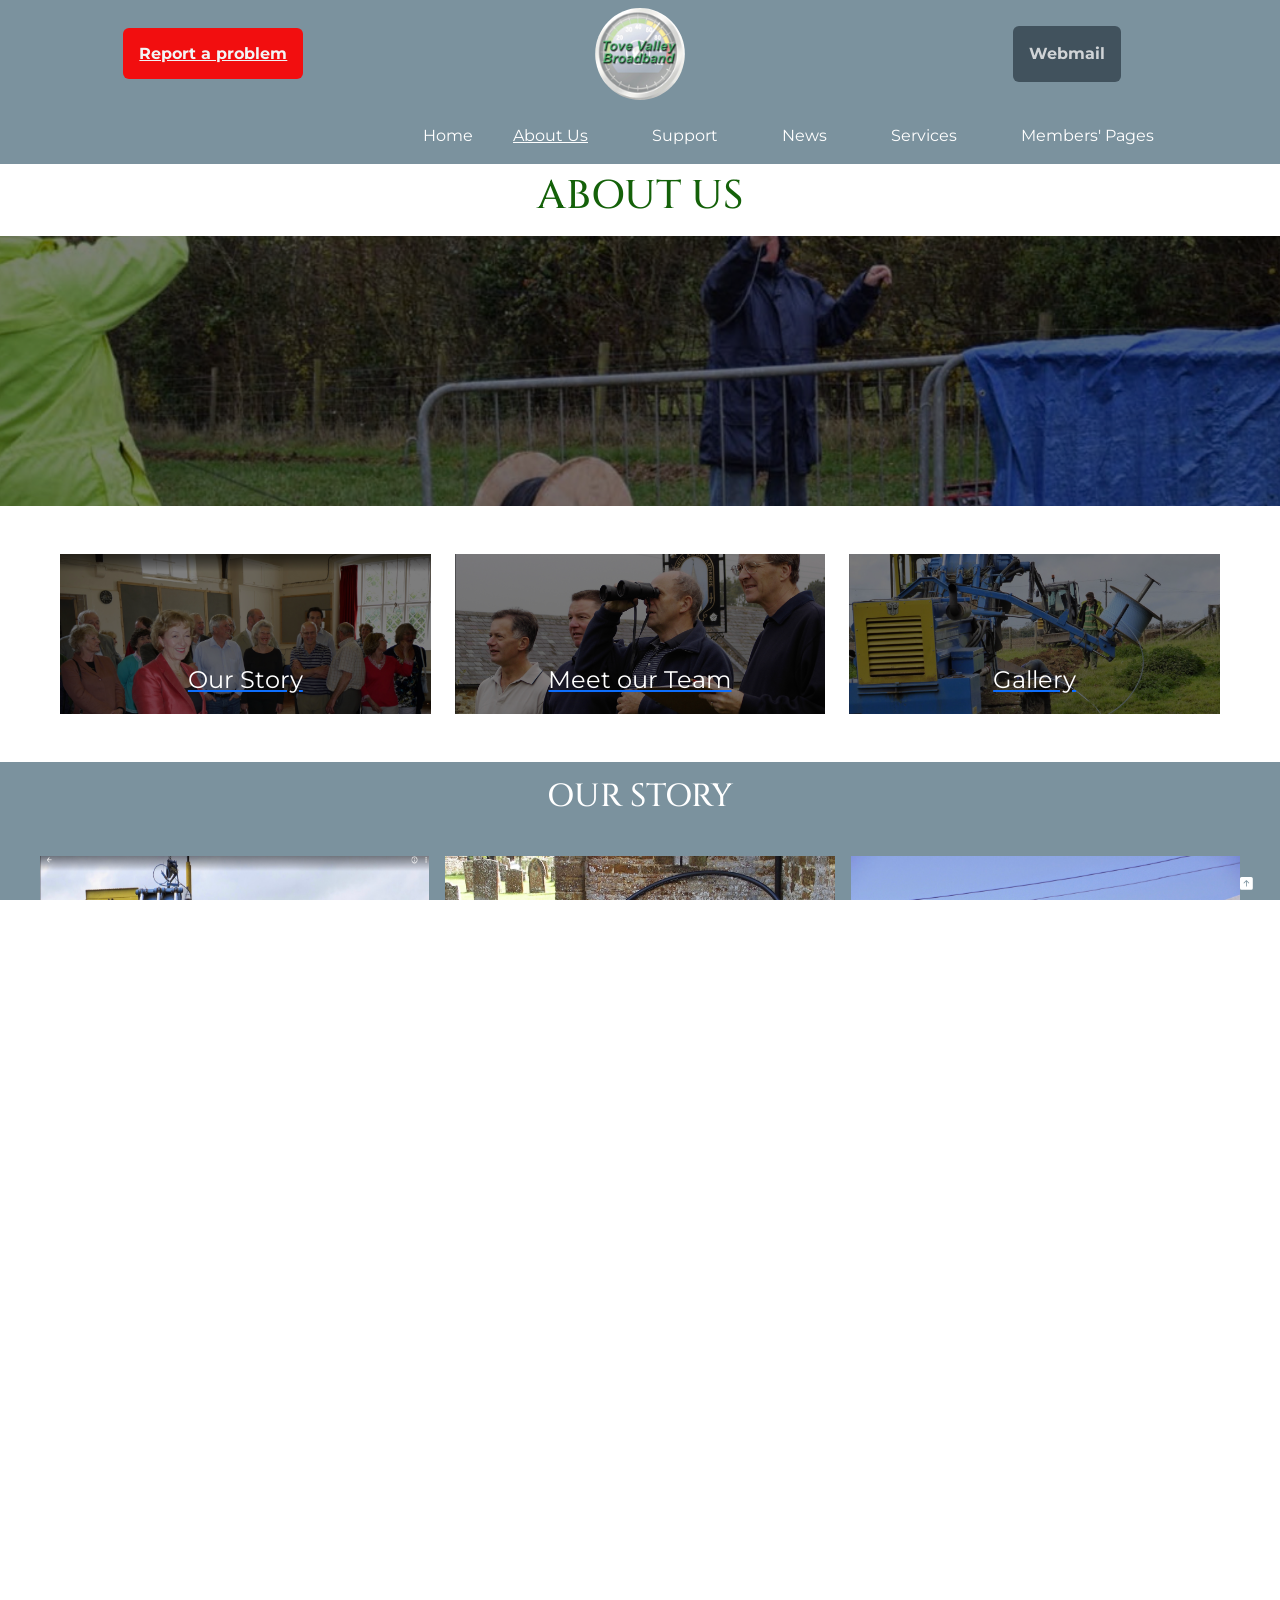
==== commit ca33e284: "Add files via upload" ====
--- a/aboutus.html
+++ b/aboutus.html
@@ -159,53 +159,7 @@
 						</div>
 					</section>
 					<!-- END OF HERO SECTION -->
-					<!-- OPTIONS -->
-					<section class="container-fluid">
-						<div class="row row-cols-1 row-cols-sm-3 g-4 p-5">
-							<div class="col">
-								<div class="card h-100 border-0">
-									<a
-										href="#ourstory"
-										class="btn bg-tw-logo-green d-flex align-items-center justify-content-center mx-auto"
-									>
-										Our Story
-									</a>
-									<!-- <div class="card-body">
-										<p class="card-text text-justify text-center p-3"></p>
-									</div>
-									<div class="card-footer border-0"></div> -->
-								</div>
-							</div>
-							<div class="col">
-								<div class="card h-100 border-0">
-									<a
-										href="#ourteam"
-										class="btn bg-tw-logo-green d-flex align-items-center justify-content-center mx-auto"
-									>
-										Meet our Team
-									</a>
-									<!-- <div class="card-body">
-										<p class="card-text text-justify text-center p-3"></p>
-									</div>
-									<div class="card-footer border-0"></div> -->
-								</div>
-							</div>
-							<div class="col">
-								<div class="card h-100 border-0">
-									<a
-										href="#"
-										class="btn bg-tw-logo-green d-flex align-items-center justify-content-center mx-auto"
-									>
-										Gallery
-									</a>
-									<!-- <div class="card-body">
-										<p class="card-text text-justify text-center p-3"></p>
-									</div>
-									<div class="card-footer border-0"></div> -->
-								</div>
-							</div>
-						</div>
-					</section>
+					<!-- OPTIONS SECTION -->
 					<section class="container-fluid">
 						<div class="row row-cols-1 row-cols-sm-3 g-4 p-5">
 							<div class="col">
@@ -215,7 +169,7 @@
 											class="mask button-content center"
 											style="background-color: rgba(0, 0, 0, 0.5)"
 										>
-											<p class="text-white">Our Story</p>
+											<p class="button-image-link">Our Story</p>
 										</div>
 									</div>
 								</a>
@@ -227,7 +181,7 @@
 											class="mask button-content center"
 											style="background-color: rgba(0, 0, 0, 0.5)"
 										>
-											<p class="text-white">Meet our Team</p>
+											<p class="button-image-link">Meet our Team</p>
 										</div>
 									</div>
 								</a>
@@ -239,17 +193,19 @@
 											class="mask button-content center"
 											style="background-color: rgba(0, 0, 0, 0.5)"
 										>
-											<p class="text-white">Gallery</p>
+											<p class="button-image-link">Gallery</p>
 										</div>
 									</div>
 								</a>
 							</div>
 						</div>
 					</section>
-					<!-- END OF OPTIONS -->
+					<!-- END OF OPTIONS SECTION-->
 					<!-- INFORMATION SECTION -->
-					<section class="container-lg">
-						<h2 id="ourstory" class="text-center py-3 text-green">OUR STORY</h2>
+					<section class="container-fluid bg-tw-logo-green">
+						<h2 id="ourstory" class="text-center py-3 text-white jump">
+							OUR STORY
+						</h2>
 						<article>
 							<!-- IMAGES IN A ROW -->
 							<section class="container-fluid">
@@ -297,20 +253,20 @@
 							<!-- END OF IMAGES IN A ROW -->
 						</article>
 						<article class="container-md">
-							<p class="text-dark">
+							<p class="text-light">
 								"Not in my life-time" - a term often heard in the rural
 								backwaters of England since the beginning of the 21st century.
 								What we are referring to is, of course, is half-decent
 								broadband.
 							</p>
-							<p class="text-dark">
+							<p class="text-light">
 								But in middle-England there are those of us who would not take
 								this state sitting down. In the village of Abthorpe, a 120-house
 								”Royalist” Stronghold in the upper Tove valley in
 								Northamptonshire, a group of us led by Eric decided to change
 								the face of broadband delivery in the area for ever.
 							</p>
-							<p class="text-dark">
+							<p class="text-light">
 								Dial-up connection to the internet at 0.024Mbps was improved
 								dramatically in 2003 with a community supported satellite data
 								connection to Belgium and provided "always on" broadband at
@@ -322,13 +278,16 @@
 								co-ax and SMA connectors! However, we did have to train Google
 								that we were English, not French!
 							</p>
+							<br />
 							<!-- 	<p class="text-green">Read More...</p> -->
 						</article>
 					</section>
 					<!-- END OF INFORMATION SECTION -->
 					<!-- INFORMATION SECTION -->
-					<section class="container-fluid bg-tw-logo-green">
-						<h2 id="ourteam" class="text-center py-3 text-white">OUR TEAM</h2>
+					<section class="container-fluid">
+						<h2 id="ourteam" class="text-center py-5 text-green jump">
+							OUR TEAM
+						</h2>
 						<article>
 							<!-- IMAGES IN A ROW -->
 							<section class="container-fluid">
--- a/style.css
+++ b/style.css
@@ -402,7 +402,10 @@
 	transition-timing-function: linear;
 	transition-delay: 1s;
 }
-
+.jump-small {
+	margin-top: 0px;
+	padding-top: 50px;
+}
 /* Carousel of images */
 .carousel-fade {
 	-webkit-transition-duration: 10s;
@@ -698,6 +701,27 @@
 	background-position: center;
 	background-repeat: no-repeat;
 	background-size: cover;
+}
+.hero-coverage {
+	background-color: rgba(123, 146, 158, 0);
+	background-image: url("tove_valley_broadband_area.jpg");
+	/* 	background-attachment: fixed; */
+	background-position: center;
+	background-repeat: no-repeat;
+	background-size: contain;
+	border-top: 2px solid red;
+	border-bottom: 2px solid red;
+}
+.button-image-link {
+	font-size: x-large;
+	color: white;
+	text-decoration: none;
+}
+.button-image-link a {
+	text-decoration: none;
+}
+.button-image-link a:hover {
+	text-decoration: underline;
 }
 .button-story {
 	background-color: rgba(123, 146, 158, 0.2);
--- a/style.css
+++ b/style.css
@@ -402,7 +402,10 @@
 	transition-timing-function: linear;
 	transition-delay: 1s;
 }
-
+.jump-small {
+	margin-top: 0px;
+	padding-top: 50px;
+}
 /* Carousel of images */
 .carousel-fade {
 	-webkit-transition-duration: 10s;
@@ -698,6 +701,27 @@
 	background-position: center;
 	background-repeat: no-repeat;
 	background-size: cover;
+}
+.hero-coverage {
+	background-color: rgba(123, 146, 158, 0);
+	background-image: url("tove_valley_broadband_area.jpg");
+	/* 	background-attachment: fixed; */
+	background-position: center;
+	background-repeat: no-repeat;
+	background-size: contain;
+	border-top: 2px solid red;
+	border-bottom: 2px solid red;
+}
+.button-image-link {
+	font-size: x-large;
+	color: white;
+	text-decoration: none;
+}
+.button-image-link a {
+	text-decoration: none;
+}
+.button-image-link a:hover {
+	text-decoration: underline;
 }
 .button-story {
 	background-color: rgba(123, 146, 158, 0.2);
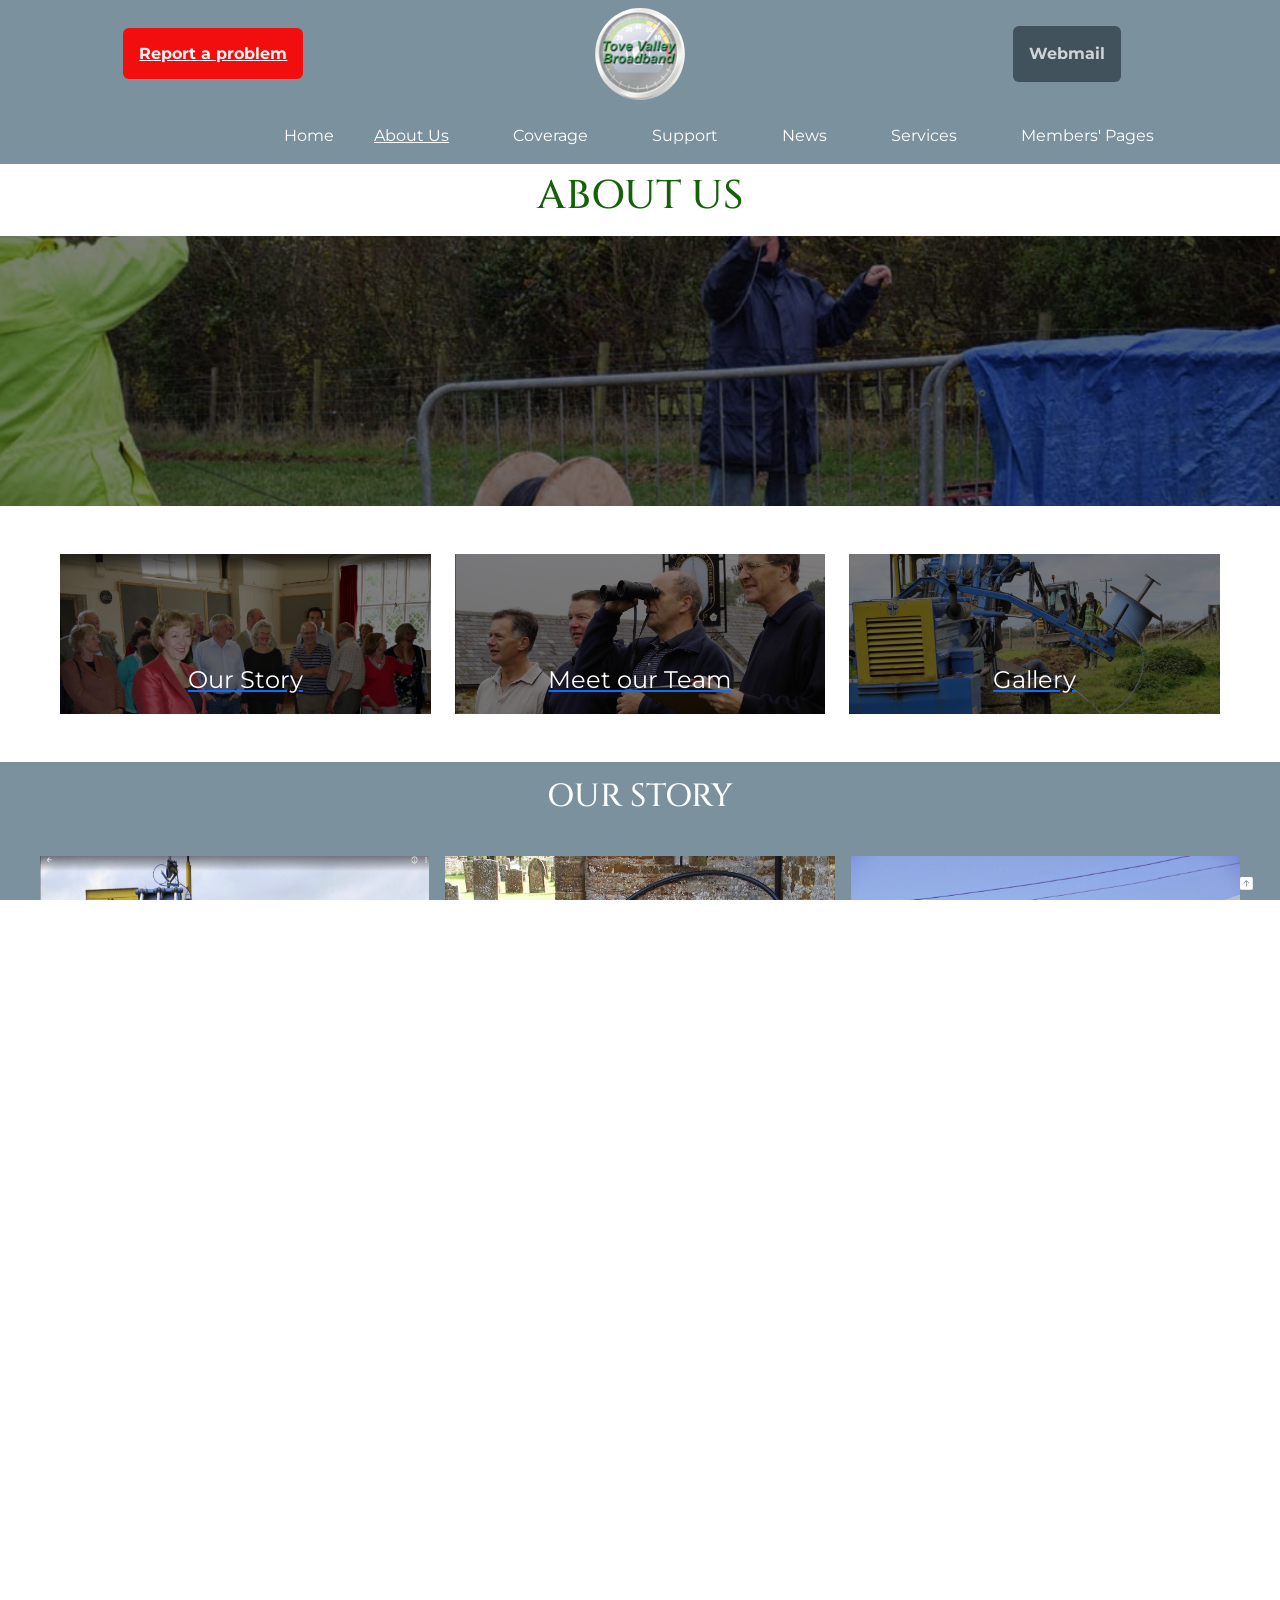
==== commit 66110dcd: "Add files via upload" ====
--- a/aboutus.html
+++ b/aboutus.html
@@ -104,6 +104,9 @@
 											href="aboutus.html"
 											>About Us</a
 										>
+									</li>
+									<li class="nav-item px-4">
+										<a class="nav-link" href="coverage.html">Coverage</a>
 									</li>
 									<li class="nav-item px-4">
 										<a class="nav-link" href="#">Support</a>
--- a/style.css
+++ b/style.css
@@ -709,8 +709,15 @@
 	background-position: center;
 	background-repeat: no-repeat;
 	background-size: contain;
-	border-top: 2px solid red;
-	border-bottom: 2px solid red;
+}
+.hero-registration {
+	background-color: rgba(123, 146, 158, 0.2);
+	background-image: url("TVB-fibre-reel-Churchyard.jpg");
+	background-attachment: fixed;
+	background-position: center center;
+	background-repeat: no-repeat;
+	background-size: cover;
+	width: 100%;
 }
 .button-image-link {
 	font-size: x-large;
--- a/style.css
+++ b/style.css
@@ -709,8 +709,15 @@
 	background-position: center;
 	background-repeat: no-repeat;
 	background-size: contain;
-	border-top: 2px solid red;
-	border-bottom: 2px solid red;
+}
+.hero-registration {
+	background-color: rgba(123, 146, 158, 0.2);
+	background-image: url("TVB-fibre-reel-Churchyard.jpg");
+	background-attachment: fixed;
+	background-position: center center;
+	background-repeat: no-repeat;
+	background-size: cover;
+	width: 100%;
 }
 .button-image-link {
 	font-size: x-large;
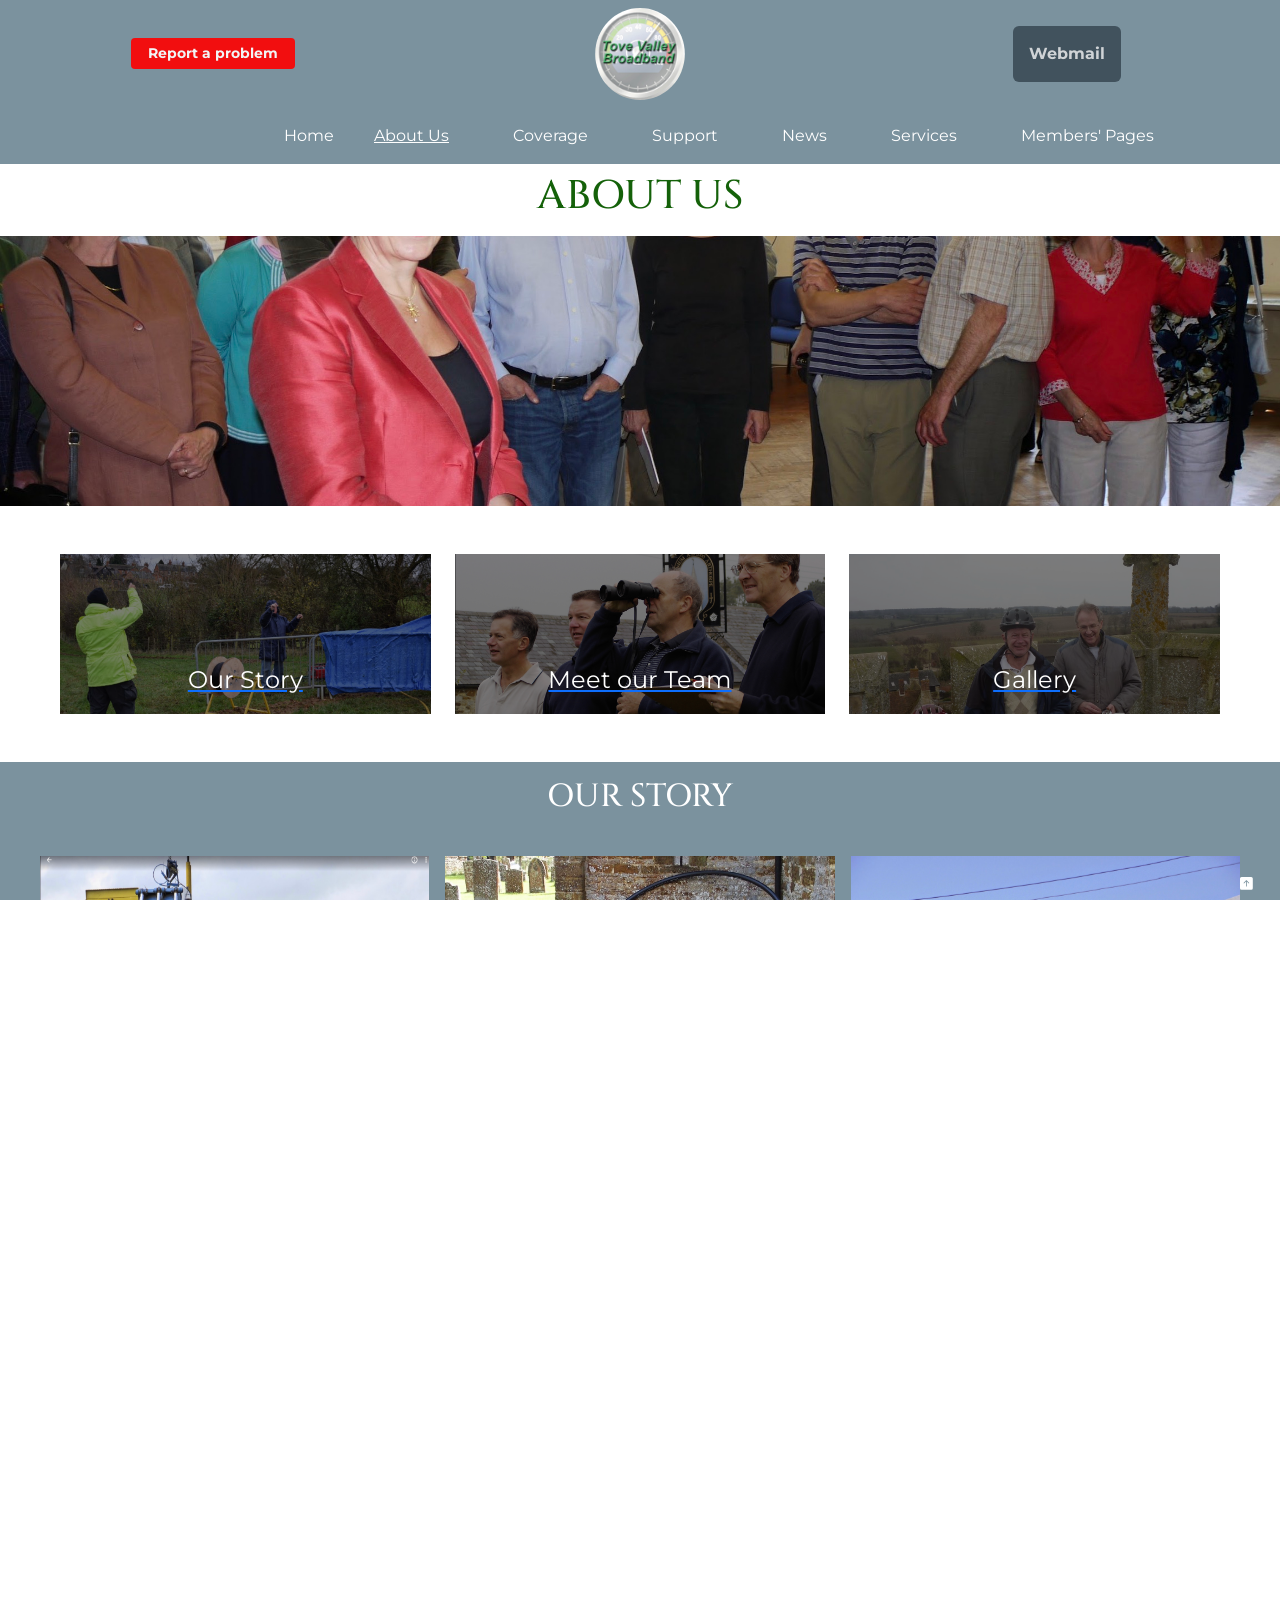
==== commit cd6d470e: "Add files via upload" ====
--- a/aboutus.html
+++ b/aboutus.html
@@ -46,21 +46,21 @@
 							<div
 								class="d-flex justify-content-center align-items-center col-4 text-center py-2"
 							>
-								<div class="">
-									<a
-										class="bg-tw-red text-white p-3 rounded fw-bold text-center"
-										href="#"
-									>
-										Report a problem
-									</a>
-								</div>
+								<button
+									type="button"
+									class="btn bg-tw-red text-white btn-sm px-3 fw-bold"
+									href="#"
+								>
+									Report a problem
+								</button>
 							</div>
 							<div class="col-4">
-								<img
-									class="d-inline-block align-top smalllogo rounded-circle py-2"
-									src="logo-tove-valley.jpg"
-									alt="Logo"
-								/>
+								<a href="index.html">
+									<img
+										class="d-inline-block align-top smalllogo rounded-circle py-2"
+										src="logo-tove-valley.jpg"
+										alt="Logo"
+								/></a>
 							</div>
 							<div
 								class="d-flex justify-content-center align-items-center col-4 text-center py-2"
@@ -137,7 +137,7 @@
 						<div class="hero-aboutus">
 							<div
 								class="mask hero-index-content center"
-								style="background-color: rgba(0, 0, 0, 0.5)"
+								style="background-color: rgba(0, 0, 0, 0)"
 							>
 								<!-- <p class="px-5 text-white container-sm">
 									Tove Valley Superfast Broadband brings 10,000Mbps internet
--- a/style.css
+++ b/style.css
@@ -569,7 +569,9 @@
 	border-color: rgb(123, 146, 158, 0.75);
 	background-color: white !important;
 }
-
+.button-balance {
+	text-wrap: balance;
+}
 .link-black {
 	color: black !important;
 	text-decoration: none;
@@ -688,7 +690,7 @@
 
 .hero-index {
 	background-color: rgba(123, 146, 158, 0.2);
-	background-image: url("trenching-2025-07-15-2.jpg");
+	background-image: url("TVB-crane-chimney-installation.jpg");
 	background-attachment: fixed;
 	background-position: center;
 	background-repeat: no-repeat;
@@ -696,11 +698,12 @@
 }
 .hero-aboutus {
 	background-color: rgba(123, 146, 158, 0);
-	background-image: url("TVB-fibre-laying-field.jpg");
-	background-attachment: fixed;
+	background-image: url("TVB-celebration.jpg");
 	background-position: center;
 	background-repeat: no-repeat;
 	background-size: cover;
+	top: 0;
+	left: 0;
 }
 .hero-coverage {
 	background-color: rgba(123, 146, 158, 0);
@@ -732,7 +735,7 @@
 }
 .button-story {
 	background-color: rgba(123, 146, 158, 0.2);
-	background-image: url("TVB-celebration.jpg");
+	background-image: url("TVB-fibre-laying-field.jpg");
 	/* background-attachment: fixed; */
 	background-position: top;
 	background-repeat: no-repeat;
@@ -748,7 +751,7 @@
 }
 .button-gallery {
 	background-color: rgba(123, 146, 158, 0.2);
-	background-image: url("TVB-fibre-laying-reel-tractor.jpg");
+	background-image: url("TVB-rooftop-church.jpg");
 	/* background-attachment: fixed; */
 	background-position: center;
 	background-repeat: no-repeat;
--- a/style.css
+++ b/style.css
@@ -569,7 +569,9 @@
 	border-color: rgb(123, 146, 158, 0.75);
 	background-color: white !important;
 }
-
+.button-balance {
+	text-wrap: balance;
+}
 .link-black {
 	color: black !important;
 	text-decoration: none;
@@ -688,7 +690,7 @@
 
 .hero-index {
 	background-color: rgba(123, 146, 158, 0.2);
-	background-image: url("trenching-2025-07-15-2.jpg");
+	background-image: url("TVB-crane-chimney-installation.jpg");
 	background-attachment: fixed;
 	background-position: center;
 	background-repeat: no-repeat;
@@ -696,11 +698,12 @@
 }
 .hero-aboutus {
 	background-color: rgba(123, 146, 158, 0);
-	background-image: url("TVB-fibre-laying-field.jpg");
-	background-attachment: fixed;
+	background-image: url("TVB-celebration.jpg");
 	background-position: center;
 	background-repeat: no-repeat;
 	background-size: cover;
+	top: 0;
+	left: 0;
 }
 .hero-coverage {
 	background-color: rgba(123, 146, 158, 0);
@@ -732,7 +735,7 @@
 }
 .button-story {
 	background-color: rgba(123, 146, 158, 0.2);
-	background-image: url("TVB-celebration.jpg");
+	background-image: url("TVB-fibre-laying-field.jpg");
 	/* background-attachment: fixed; */
 	background-position: top;
 	background-repeat: no-repeat;
@@ -748,7 +751,7 @@
 }
 .button-gallery {
 	background-color: rgba(123, 146, 158, 0.2);
-	background-image: url("TVB-fibre-laying-reel-tractor.jpg");
+	background-image: url("TVB-rooftop-church.jpg");
 	/* background-attachment: fixed; */
 	background-position: center;
 	background-repeat: no-repeat;
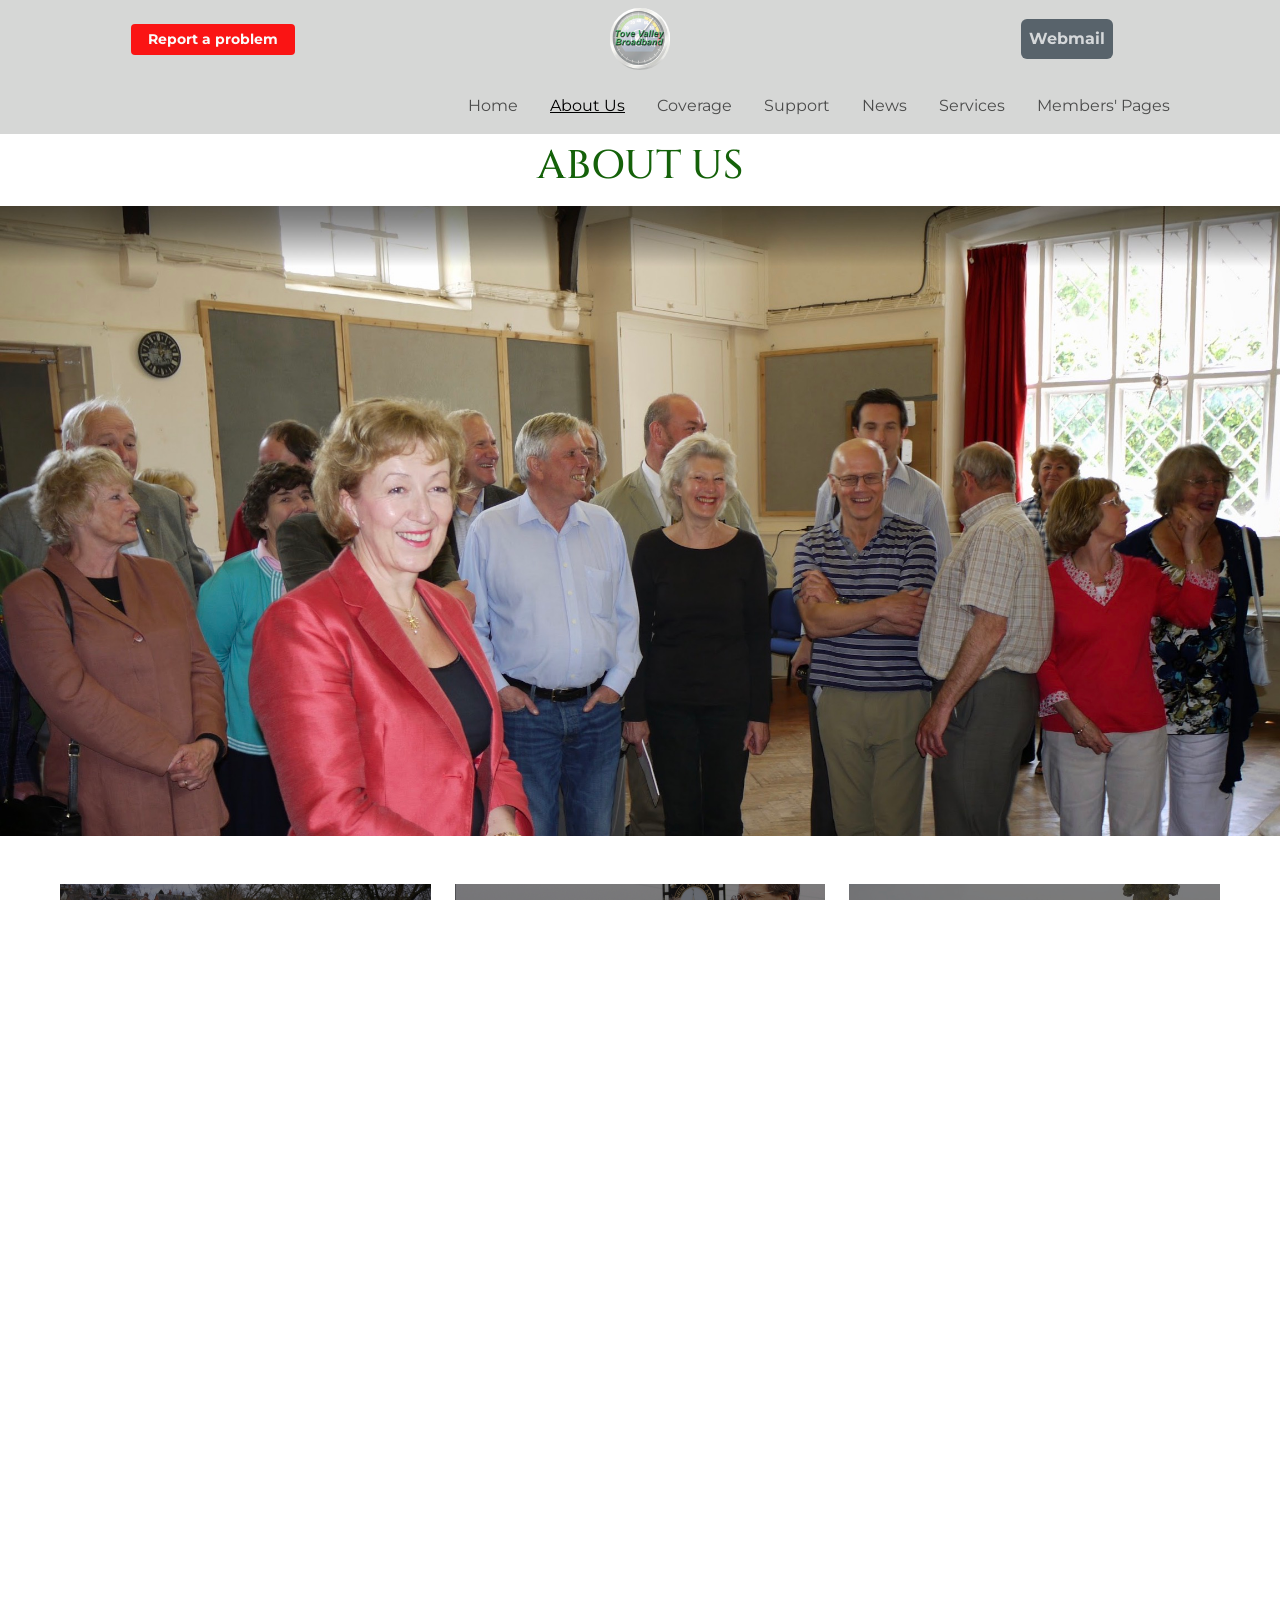
==== commit e68d1911: "Add files via upload" ====
--- a/aboutus.html
+++ b/aboutus.html
@@ -65,7 +65,7 @@
 							<div
 								class="d-flex justify-content-center align-items-center col-4 text-center py-2"
 							>
-								<a class="btn-white p-3 rounded fw-bold text-center" href="#">
+								<a class="btn-white p-2 rounded fw-bold text-center" href="#">
 									Webmail
 								</a>
 							</div>
@@ -73,7 +73,7 @@
 					</section>
 					<!-- Navigation Bar -->
 					<nav
-						class="navbar navbar-expand-md bg-tw-logo-green text-white text-center pe-4 justify-content-center"
+						class="navbar navbar-expand-md bg-tw-logo-green text-center pe-4 justify-content-center"
 					>
 						<div class="container-lg justify-content-end">
 							<button
@@ -92,32 +92,27 @@
 								id="navbarSupportedContent"
 							>
 								<ul class="navbar-nav me-auto mb-2 mb-lg-0 text-center">
-									<li class="nav-item">
+									<li class="nav-item px-2">
 										<a class="nav-link" aria-current="page" href="index.html"
 											>Home</a
 										>
 									</li>
-									<li class="nav-item px-4">
-										<a
-											class="nav-link active"
-											aria-current="page"
-											href="aboutus.html"
-											>About Us</a
-										>
-									</li>
-									<li class="nav-item px-4">
+									<li class="nav-item px-2">
+										<a class="nav-link active" href="aboutus.html">About Us</a>
+									</li>
+									<li class="nav-item px-2">
 										<a class="nav-link" href="coverage.html">Coverage</a>
 									</li>
-									<li class="nav-item px-4">
+									<li class="nav-item px-2">
 										<a class="nav-link" href="#">Support</a>
 									</li>
-									<li class="nav-item px-4">
+									<li class="nav-item px-2">
 										<a class="nav-link" href="#">News</a>
 									</li>
-									<li class="nav-item px-4">
+									<li class="nav-item px-2">
 										<a class="nav-link" href="#">Services</a>
 									</li>
-									<li class="nav-item px-4">
+									<li class="nav-item px-2">
 										<a class="nav-link" href="#">Members' Pages</a>
 									</li>
 								</ul>
@@ -368,7 +363,7 @@
 				<!-- End of Main Content -->
 			</div>
 		</div>
-		<footer id="sticky-footer" class="navbar-dark text-white pt-0 pb-0">
+		<footer id="sticky-footer" class="navbar-dark pt-0 pb-0">
 			<!-- Footer hours -->
 			<section
 				class="container-fluid py-1 text-center bg-tw-logo-green bg-social"
@@ -378,7 +373,7 @@
 						<img
 							class="d-inline-block align-top smalllogo rounded-circle"
 							src="logo-tove-valley.jpg"
-							alt="Tetbury Wines Logo"
+							alt="Tove Valley Broadband Logo"
 						/>
 					</a>
 				</div>
--- a/style.css
+++ b/style.css
@@ -45,7 +45,7 @@
 }
 
 .bg-tw-logo-green {
-	background-color: rgb(123, 146, 158);
+	background-color: rgb(214, 215, 214);
 }
 
 .bg-tw-logo-green-pale {
@@ -208,26 +208,26 @@
 }
 
 .navbar-dark {
-	background-color: rgb(123, 146, 158);
-	border-color: rgb(123, 146, 158);
-	color: white;
+	background-color: rgb(214, 215, 214);
+	border-color: rgb(214, 215, 214);
+	/* 	color: white; */
 }
 
 .nav-link {
-	color: white !important;
+	/* color: white !important; */
 }
 
 .nav-link:hover {
-	color: white !important;
+	/* color: white !important; */
 	text-decoration: underline;
 }
 
 .nav-item {
-	color: white !important;
+	/* color: white !important; */
 }
 
 .nav-item:hover {
-	color: white !important;
+	/* color: white !important; */
 	text-decoration: underline;
 }
 
@@ -243,14 +243,14 @@
 	padding: 0.5rem;
 	background-color: rgb(123, 146, 158);
 	text-align: left;
-	color: #fff;
+	/* 	color: #fff; */
 }
 
 .border-tw-logo-green {
-	border-bottom: 2px solid rgb(123, 146, 158);
+	border-bottom: 2px solid rgb(214, 215, 214);
 }
 .border-grey {
-	border: 10px rgb(46, 60, 71, 0.75);
+	border: 10px rgb(214, 215, 214, 0.75);
 	border-radius: 0;
 }
 .border-red {
@@ -278,7 +278,7 @@
 }
 
 .bg-social {
-	background-color: rgba(123, 146, 158, 0.7);
+	background-color: rgba(214, 215, 214, 0.7);
 }
 
 .style-instagram {
@@ -327,11 +327,11 @@
 }
 
 .smalllogo {
-	width: 6rem;
+	width: 4rem;
 	height: auto;
 	/*   width: 200;
   height: 138; */
-	padding: 0.2em;
+	padding: 0.1em;
 }
 
 .footerlogo {
@@ -702,8 +702,8 @@
 	background-position: center;
 	background-repeat: no-repeat;
 	background-size: cover;
-	top: 0;
-	left: 0;
+	background-position: top center;
+	min-height: 70vh;
 }
 .hero-coverage {
 	background-color: rgba(123, 146, 158, 0);
@@ -803,8 +803,8 @@
 	font-weight: bolder;
 }
 .button-round {
-	width: 7rem;
-	height: 7rem;
+	width: 2em;
+	height: 2em;
 }
 .more-transparent {
 	background-color: rgb(123, 146, 158, 0.7);
@@ -1287,63 +1287,3 @@
 .blog-overlay {
 	background-color: rgba(123, 146, 158, 0.6);
 }
-
-#chateaumusar {
-	text-align: center;
-
-	font-size: 30px;
-	padding-top: 40px;
-	height: 608px;
-
-	padding-top: 300px;
-}
-
-#riesling {
-	text-align: center;
-
-	font-size: 30px;
-	padding-top: 40px;
-	height: 608px;
-
-	padding-top: 300px;
-}
-
-#avondale {
-	text-align: center;
-
-	font-size: 30px;
-	padding-top: 40px;
-	height: 608px;
-
-	padding-top: 300px;
-}
-
-#cycles {
-	text-align: center;
-
-	font-size: 30px;
-	padding-top: 40px;
-	height: 608px;
-
-	padding-top: 300px;
-}
-
-/* #four {
-    text-align: center;
-    color: white;
-    font-size: 30px;
-    padding-top: 40px;
-    height: 608px;
-    background: orange;
-    padding-top: 500px;
-} */
-
-#five {
-	text-align: center;
-
-	font-size: 30px;
-	padding-top: 40px;
-	height: 608px;
-
-	padding-top: 500px;
-}
--- a/style.css
+++ b/style.css
@@ -45,7 +45,7 @@
 }
 
 .bg-tw-logo-green {
-	background-color: rgb(123, 146, 158);
+	background-color: rgb(214, 215, 214);
 }
 
 .bg-tw-logo-green-pale {
@@ -208,26 +208,26 @@
 }
 
 .navbar-dark {
-	background-color: rgb(123, 146, 158);
-	border-color: rgb(123, 146, 158);
-	color: white;
+	background-color: rgb(214, 215, 214);
+	border-color: rgb(214, 215, 214);
+	/* 	color: white; */
 }
 
 .nav-link {
-	color: white !important;
+	/* color: white !important; */
 }
 
 .nav-link:hover {
-	color: white !important;
+	/* color: white !important; */
 	text-decoration: underline;
 }
 
 .nav-item {
-	color: white !important;
+	/* color: white !important; */
 }
 
 .nav-item:hover {
-	color: white !important;
+	/* color: white !important; */
 	text-decoration: underline;
 }
 
@@ -243,14 +243,14 @@
 	padding: 0.5rem;
 	background-color: rgb(123, 146, 158);
 	text-align: left;
-	color: #fff;
+	/* 	color: #fff; */
 }
 
 .border-tw-logo-green {
-	border-bottom: 2px solid rgb(123, 146, 158);
+	border-bottom: 2px solid rgb(214, 215, 214);
 }
 .border-grey {
-	border: 10px rgb(46, 60, 71, 0.75);
+	border: 10px rgb(214, 215, 214, 0.75);
 	border-radius: 0;
 }
 .border-red {
@@ -278,7 +278,7 @@
 }
 
 .bg-social {
-	background-color: rgba(123, 146, 158, 0.7);
+	background-color: rgba(214, 215, 214, 0.7);
 }
 
 .style-instagram {
@@ -327,11 +327,11 @@
 }
 
 .smalllogo {
-	width: 6rem;
+	width: 4rem;
 	height: auto;
 	/*   width: 200;
   height: 138; */
-	padding: 0.2em;
+	padding: 0.1em;
 }
 
 .footerlogo {
@@ -702,8 +702,8 @@
 	background-position: center;
 	background-repeat: no-repeat;
 	background-size: cover;
-	top: 0;
-	left: 0;
+	background-position: top center;
+	min-height: 70vh;
 }
 .hero-coverage {
 	background-color: rgba(123, 146, 158, 0);
@@ -803,8 +803,8 @@
 	font-weight: bolder;
 }
 .button-round {
-	width: 7rem;
-	height: 7rem;
+	width: 2em;
+	height: 2em;
 }
 .more-transparent {
 	background-color: rgb(123, 146, 158, 0.7);
@@ -1287,63 +1287,3 @@
 .blog-overlay {
 	background-color: rgba(123, 146, 158, 0.6);
 }
-
-#chateaumusar {
-	text-align: center;
-
-	font-size: 30px;
-	padding-top: 40px;
-	height: 608px;
-
-	padding-top: 300px;
-}
-
-#riesling {
-	text-align: center;
-
-	font-size: 30px;
-	padding-top: 40px;
-	height: 608px;
-
-	padding-top: 300px;
-}
-
-#avondale {
-	text-align: center;
-
-	font-size: 30px;
-	padding-top: 40px;
-	height: 608px;
-
-	padding-top: 300px;
-}
-
-#cycles {
-	text-align: center;
-
-	font-size: 30px;
-	padding-top: 40px;
-	height: 608px;
-
-	padding-top: 300px;
-}
-
-/* #four {
-    text-align: center;
-    color: white;
-    font-size: 30px;
-    padding-top: 40px;
-    height: 608px;
-    background: orange;
-    padding-top: 500px;
-} */
-
-#five {
-	text-align: center;
-
-	font-size: 30px;
-	padding-top: 40px;
-	height: 608px;
-
-	padding-top: 500px;
-}
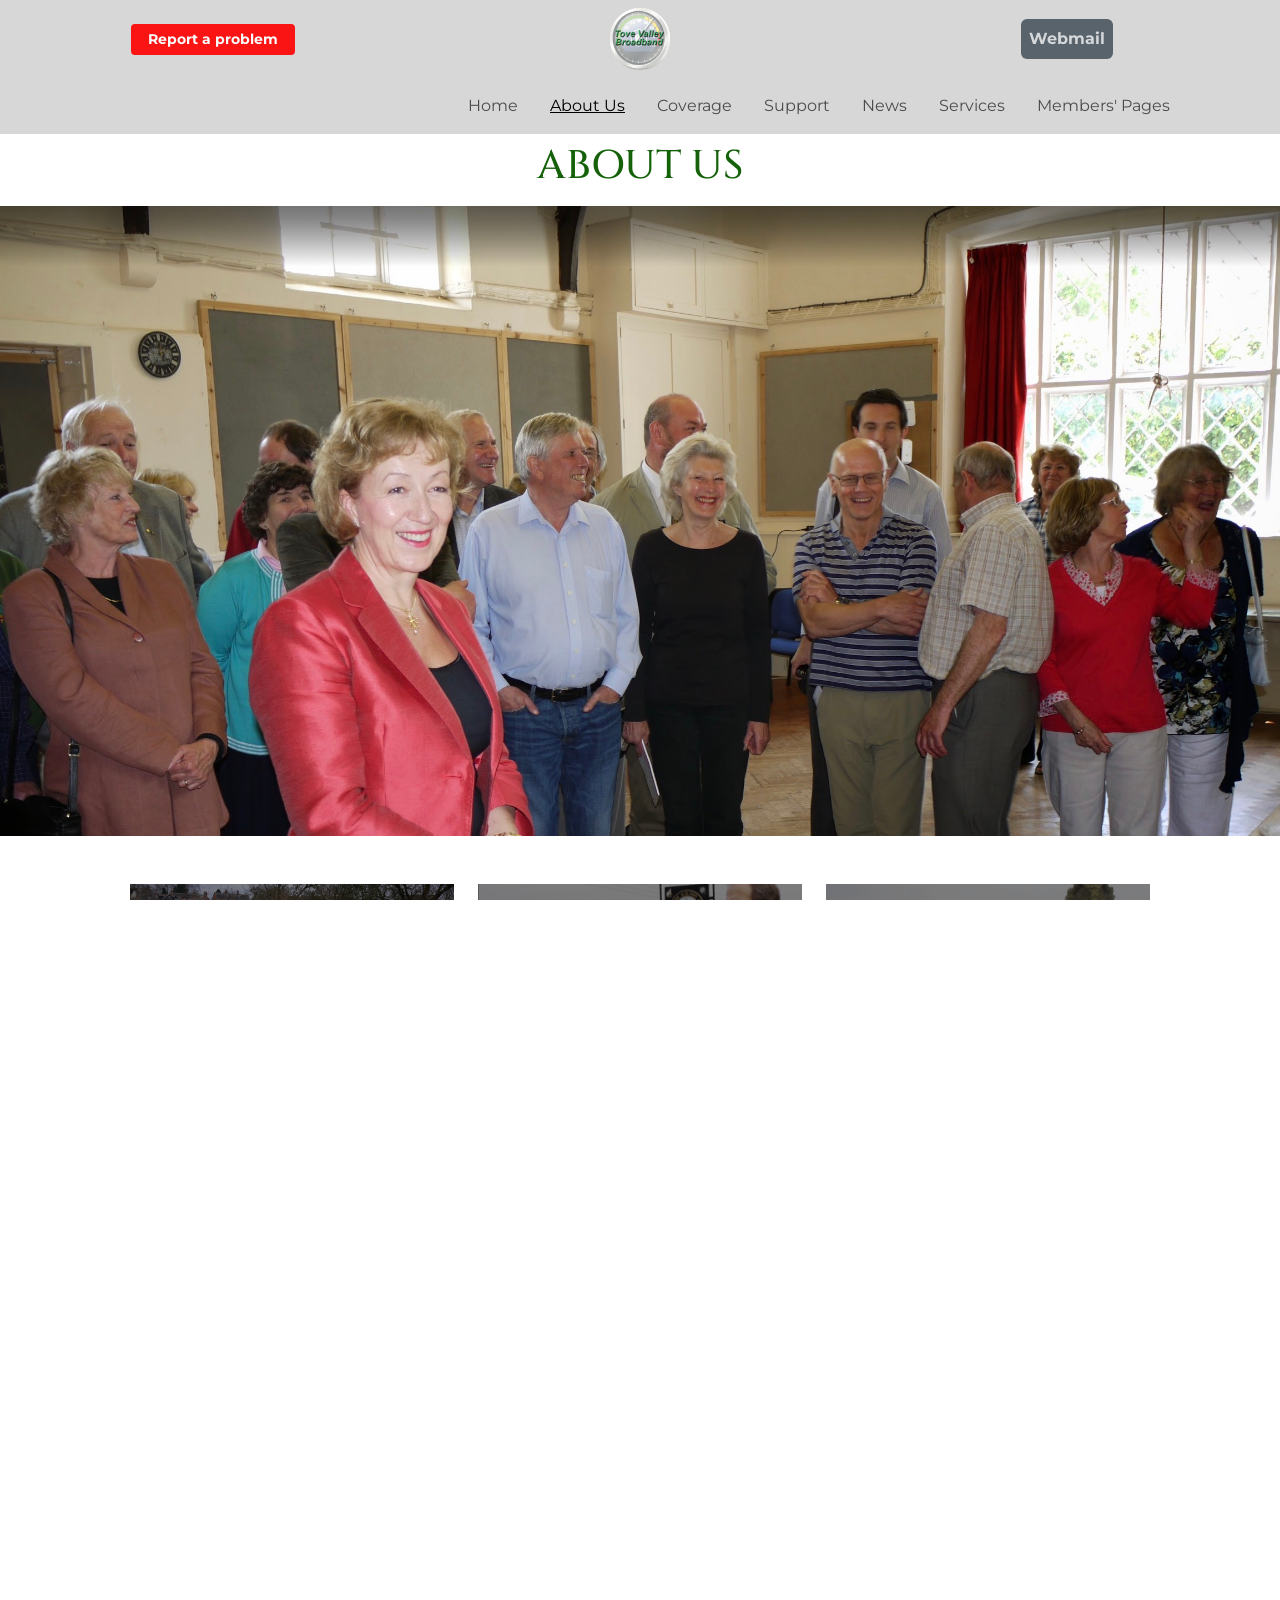
==== commit 61f95d05: "Add files via upload" ====
--- a/aboutus.html
+++ b/aboutus.html
@@ -104,7 +104,7 @@
 										<a class="nav-link" href="coverage.html">Coverage</a>
 									</li>
 									<li class="nav-item px-2">
-										<a class="nav-link" href="#">Support</a>
+										<a class="nav-link" href="support.html">Support</a>
 									</li>
 									<li class="nav-item px-2">
 										<a class="nav-link" href="#">News</a>
@@ -158,7 +158,7 @@
 					</section>
 					<!-- END OF HERO SECTION -->
 					<!-- OPTIONS SECTION -->
-					<section class="container-fluid">
+					<section class="container-md">
 						<div class="row row-cols-1 row-cols-sm-3 g-4 p-5">
 							<div class="col">
 								<a href="#ourstory">
@@ -179,7 +179,7 @@
 											class="mask button-content center"
 											style="background-color: rgba(0, 0, 0, 0.5)"
 										>
-											<p class="button-image-link">Meet our Team</p>
+											<p class="button-image-link text-center">Meet our Team</p>
 										</div>
 									</div>
 								</a>
@@ -201,7 +201,7 @@
 					<!-- END OF OPTIONS SECTION-->
 					<!-- INFORMATION SECTION -->
 					<section class="container-fluid bg-tw-logo-green">
-						<h2 id="ourstory" class="text-center py-3 text-white jump">
+						<h2 id="ourstory" class="text-center py-3 text-green jump">
 							OUR STORY
 						</h2>
 						<article>
@@ -251,20 +251,20 @@
 							<!-- END OF IMAGES IN A ROW -->
 						</article>
 						<article class="container-md">
-							<p class="text-light">
+							<p class="text-dark">
 								"Not in my life-time" - a term often heard in the rural
 								backwaters of England since the beginning of the 21st century.
 								What we are referring to is, of course, is half-decent
 								broadband.
 							</p>
-							<p class="text-light">
+							<p class="text-dark">
 								But in middle-England there are those of us who would not take
 								this state sitting down. In the village of Abthorpe, a 120-house
 								”Royalist” Stronghold in the upper Tove valley in
 								Northamptonshire, a group of us led by Eric decided to change
 								the face of broadband delivery in the area for ever.
 							</p>
-							<p class="text-light">
+							<p class="text-dark">
 								Dial-up connection to the internet at 0.024Mbps was improved
 								dramatically in 2003 with a community supported satellite data
 								connection to Belgium and provided "always on" broadband at
--- a/style.css
+++ b/style.css
@@ -722,6 +722,15 @@
 	background-size: cover;
 	width: 100%;
 }
+.hero-support {
+	background-color: rgba(123, 146, 158, 0.2);
+	background-image: url("TVB-rooftop-cottage.jpg");
+	background-attachment: fixed;
+	background-position: top center;
+	background-repeat: no-repeat;
+	background-size: cover;
+	width: 100%;
+}
 .button-image-link {
 	font-size: x-large;
 	color: white;
@@ -805,6 +814,18 @@
 .button-round {
 	width: 2em;
 	height: 2em;
+}
+.button-round-large {
+	width: 5em;
+	height: 5em;
+}
+.button-round-largest {
+	width: 8em;
+	height: 8em;
+}
+.button-round-largest {
+	width: 10em;
+	height: 10em;
 }
 .more-transparent {
 	background-color: rgb(123, 146, 158, 0.7);
--- a/style.css
+++ b/style.css
@@ -722,6 +722,15 @@
 	background-size: cover;
 	width: 100%;
 }
+.hero-support {
+	background-color: rgba(123, 146, 158, 0.2);
+	background-image: url("TVB-rooftop-cottage.jpg");
+	background-attachment: fixed;
+	background-position: top center;
+	background-repeat: no-repeat;
+	background-size: cover;
+	width: 100%;
+}
 .button-image-link {
 	font-size: x-large;
 	color: white;
@@ -805,6 +814,18 @@
 .button-round {
 	width: 2em;
 	height: 2em;
+}
+.button-round-large {
+	width: 5em;
+	height: 5em;
+}
+.button-round-largest {
+	width: 8em;
+	height: 8em;
+}
+.button-round-largest {
+	width: 10em;
+	height: 10em;
 }
 .more-transparent {
 	background-color: rgb(123, 146, 158, 0.7);
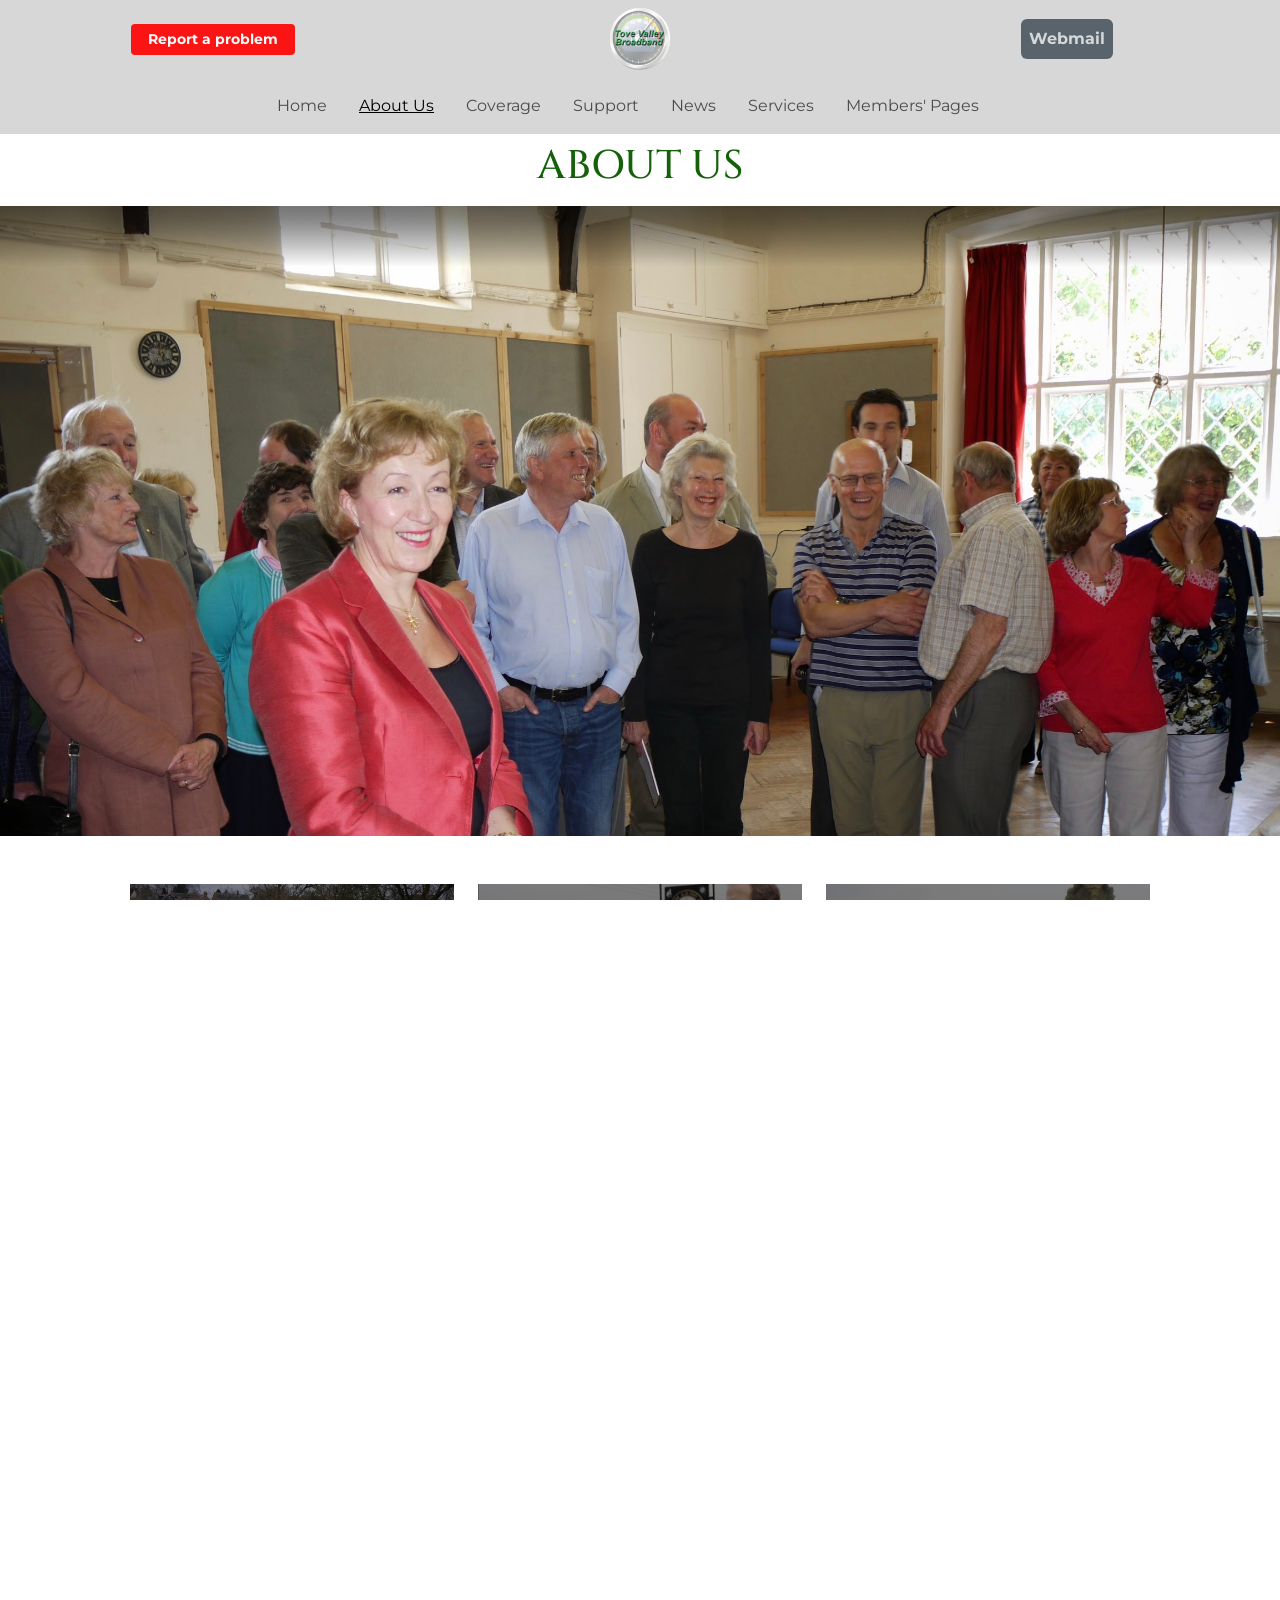
==== commit 555e2fdd: "Add files via upload" ====
--- a/aboutus.html
+++ b/aboutus.html
@@ -75,9 +75,9 @@
 					<nav
 						class="navbar navbar-expand-md bg-tw-logo-green text-center pe-4 justify-content-center"
 					>
-						<div class="container-lg justify-content-end">
+						<div class="container-lg justify-content-center">
 							<button
-								class="navbar-toggler navbar-dark"
+								class="navbar-toggler"
 								type="button"
 								data-bs-toggle="collapse"
 								data-bs-target="#navbarSupportedContent"
--- a/style.css
+++ b/style.css
@@ -823,7 +823,7 @@
 	width: 8em;
 	height: 8em;
 }
-.button-round-largest {
+.button-round-mega {
 	width: 10em;
 	height: 10em;
 }
--- a/style.css
+++ b/style.css
@@ -823,7 +823,7 @@
 	width: 8em;
 	height: 8em;
 }
-.button-round-largest {
+.button-round-mega {
 	width: 10em;
 	height: 10em;
 }
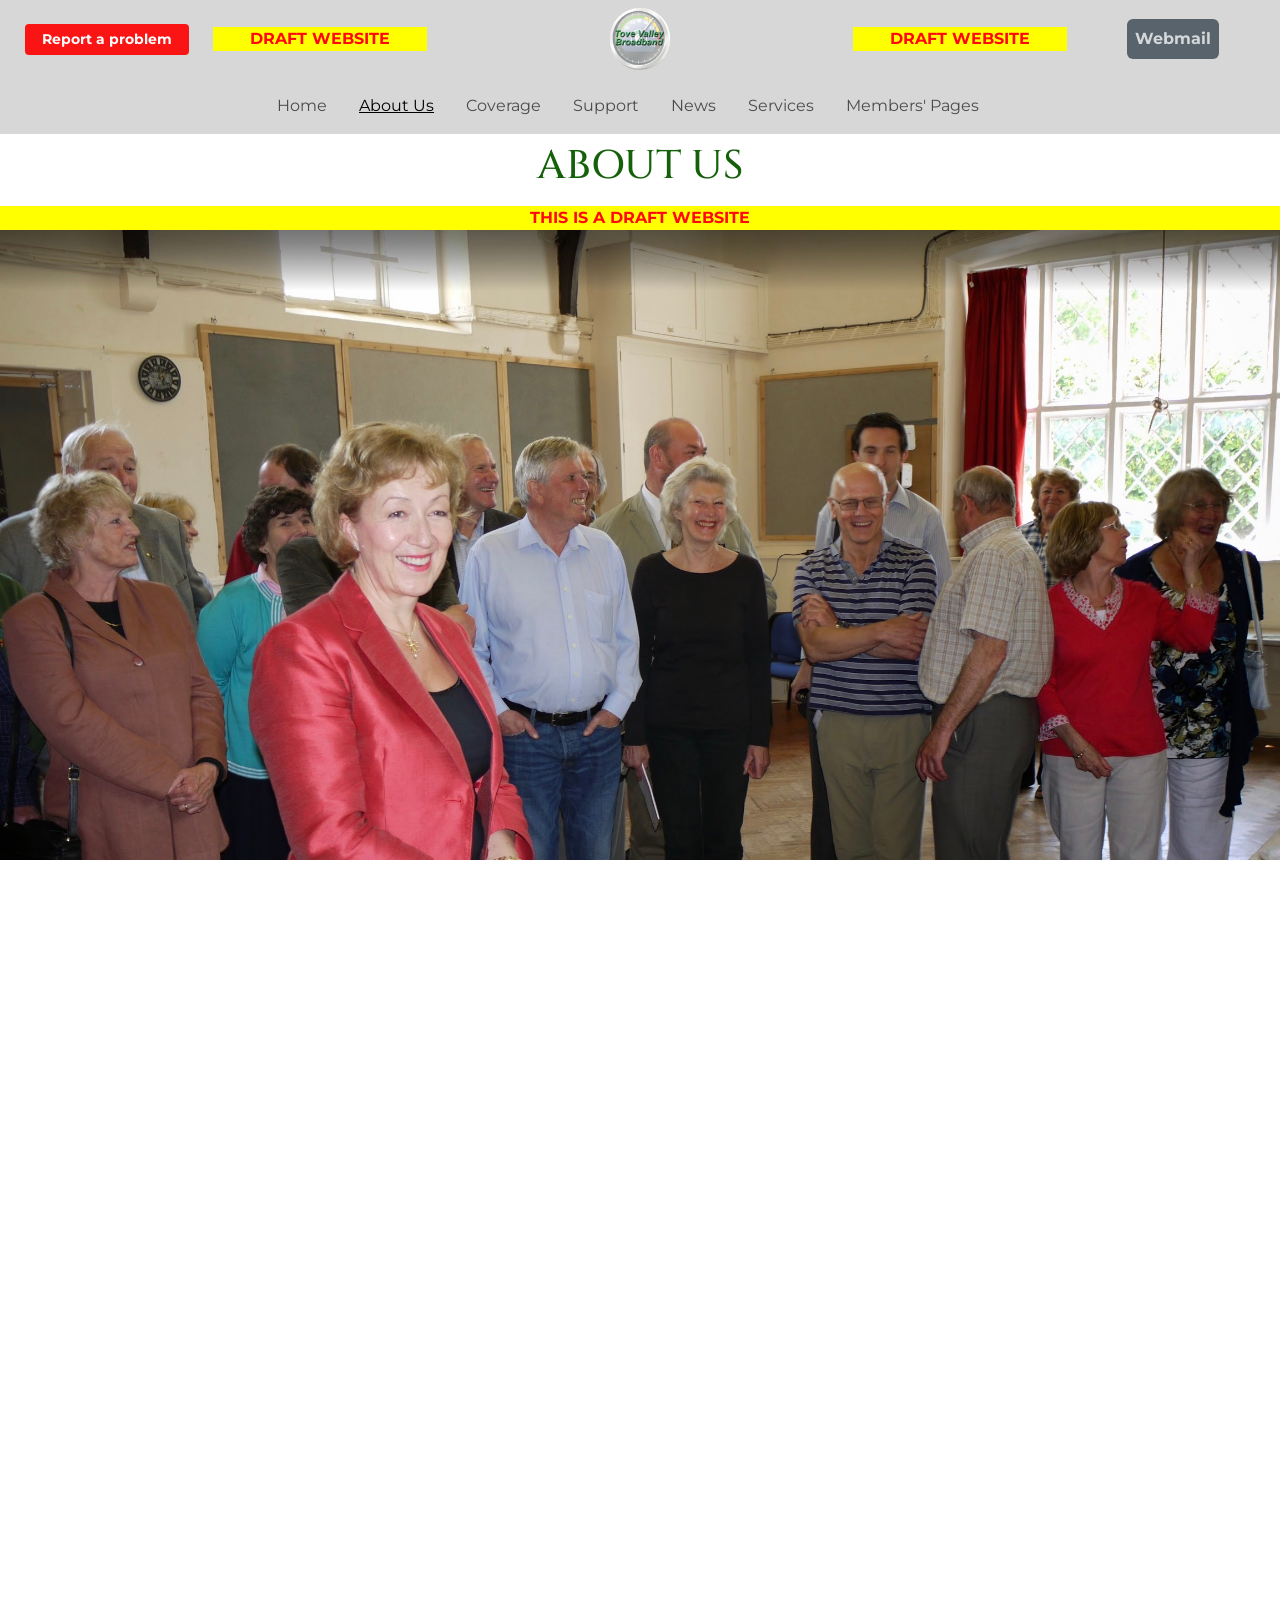
==== commit 97058bdb: "Add files via upload" ====
--- a/aboutus.html
+++ b/aboutus.html
@@ -44,7 +44,7 @@
 					<section class="container-fluid text-center bg-tw-logo-green">
 						<div class="row text-center align-items-center bg-tw-logo-green">
 							<div
-								class="d-flex justify-content-center align-items-center col-4 text-center py-2"
+								class="d-flex justify-content-center align-items-center col-2 text-center py-2"
 							>
 								<button
 									type="button"
@@ -54,6 +54,11 @@
 									Report a problem
 								</button>
 							</div>
+							<div
+								class="col-2 text-tw-logo-red fw-bold text-scarlet bg-highlight-yellow"
+							>
+								DRAFT WEBSITE
+							</div>
 							<div class="col-4">
 								<a href="index.html">
 									<img
@@ -63,7 +68,12 @@
 								/></a>
 							</div>
 							<div
-								class="d-flex justify-content-center align-items-center col-4 text-center py-2"
+								class="col-2 text-tw-logo-red fw-bold text-scarlet bg-highlight-yellow"
+							>
+								DRAFT WEBSITE
+							</div>
+							<div
+								class="d-flex justify-content-center align-items-center col-2 text-center py-2"
 							>
 								<a class="btn-white p-2 rounded fw-bold text-center" href="#">
 									Webmail
@@ -126,6 +136,11 @@
 					<section>
 						<h1 class="text-center p-2 text-green">ABOUT US</h1>
 					</section>
+					<div
+						class="text-tw-logo-red fw-bold text-scarlet bg-highlight-yellow text-center"
+					>
+						THIS IS A DRAFT WEBSITE
+					</div>
 					<!-- END PAGE TITLE -->
 					<!-- HERO SECTION -->
 					<section>
